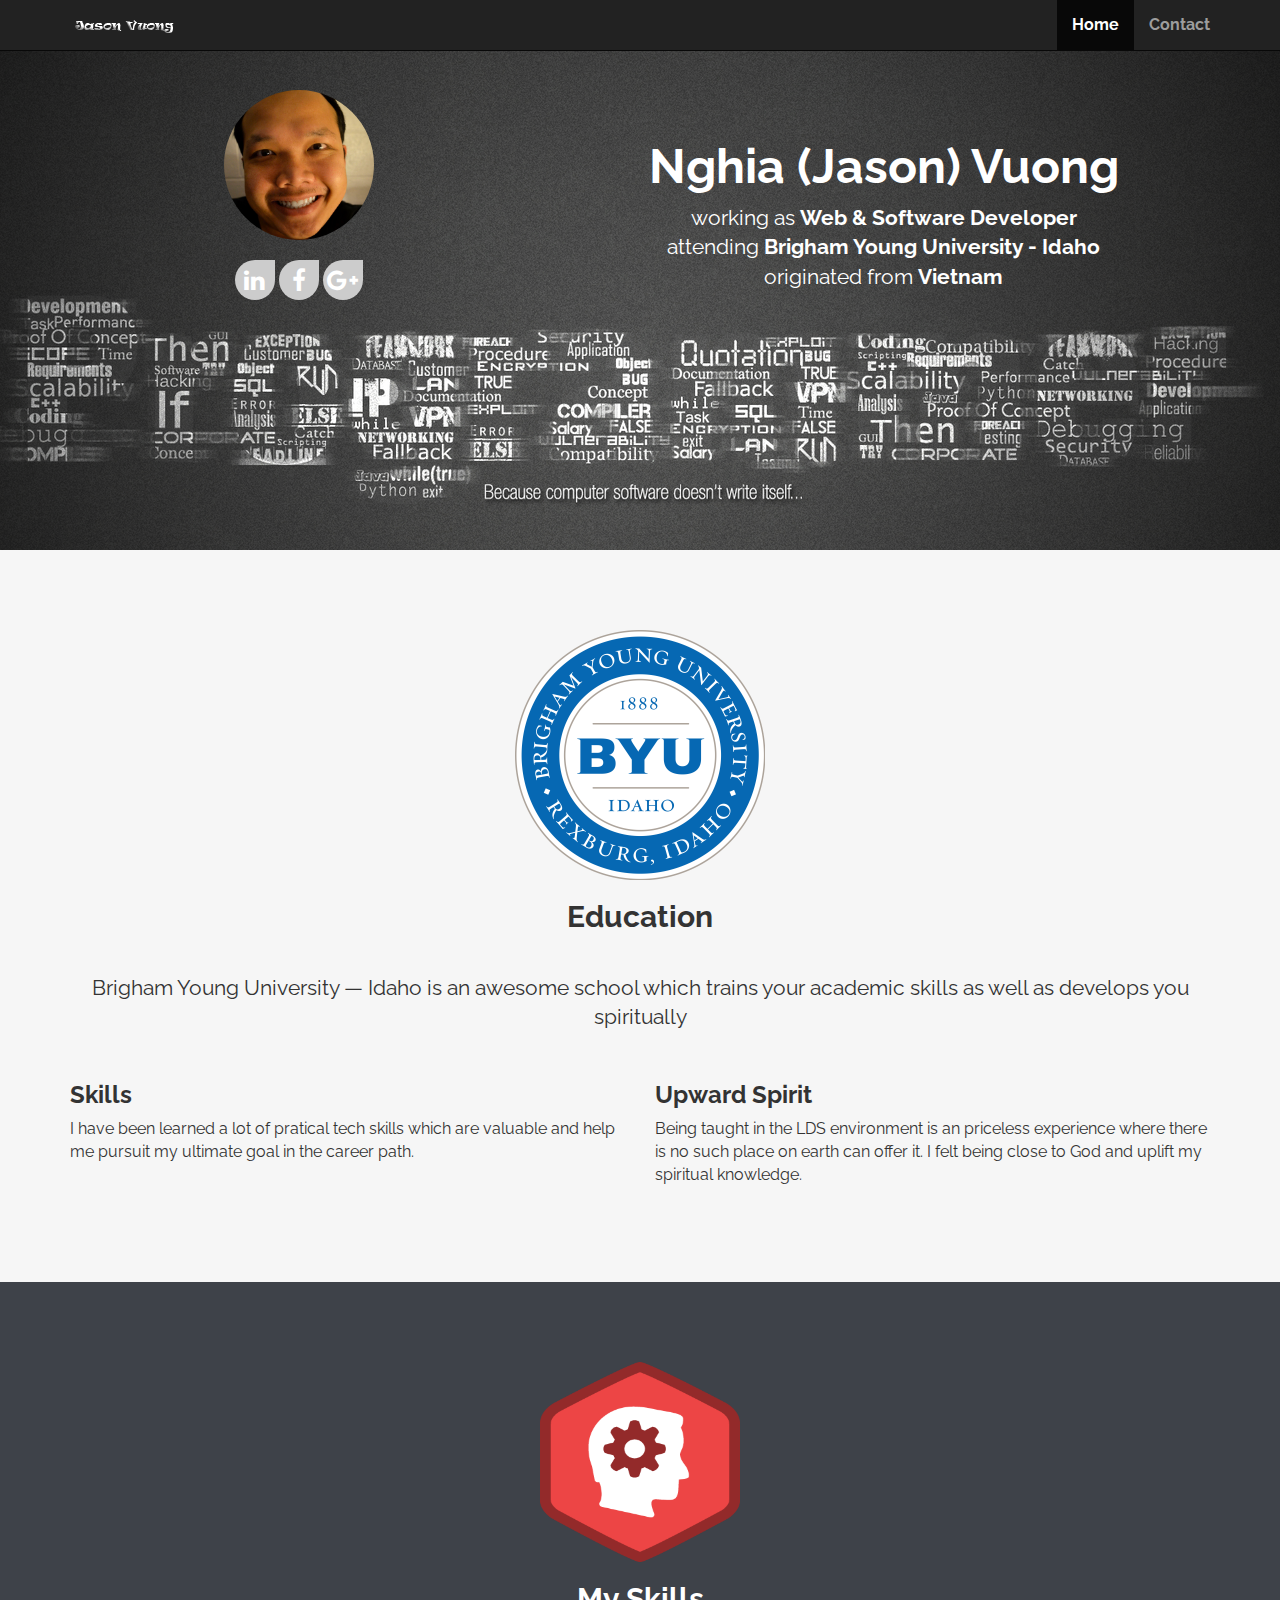
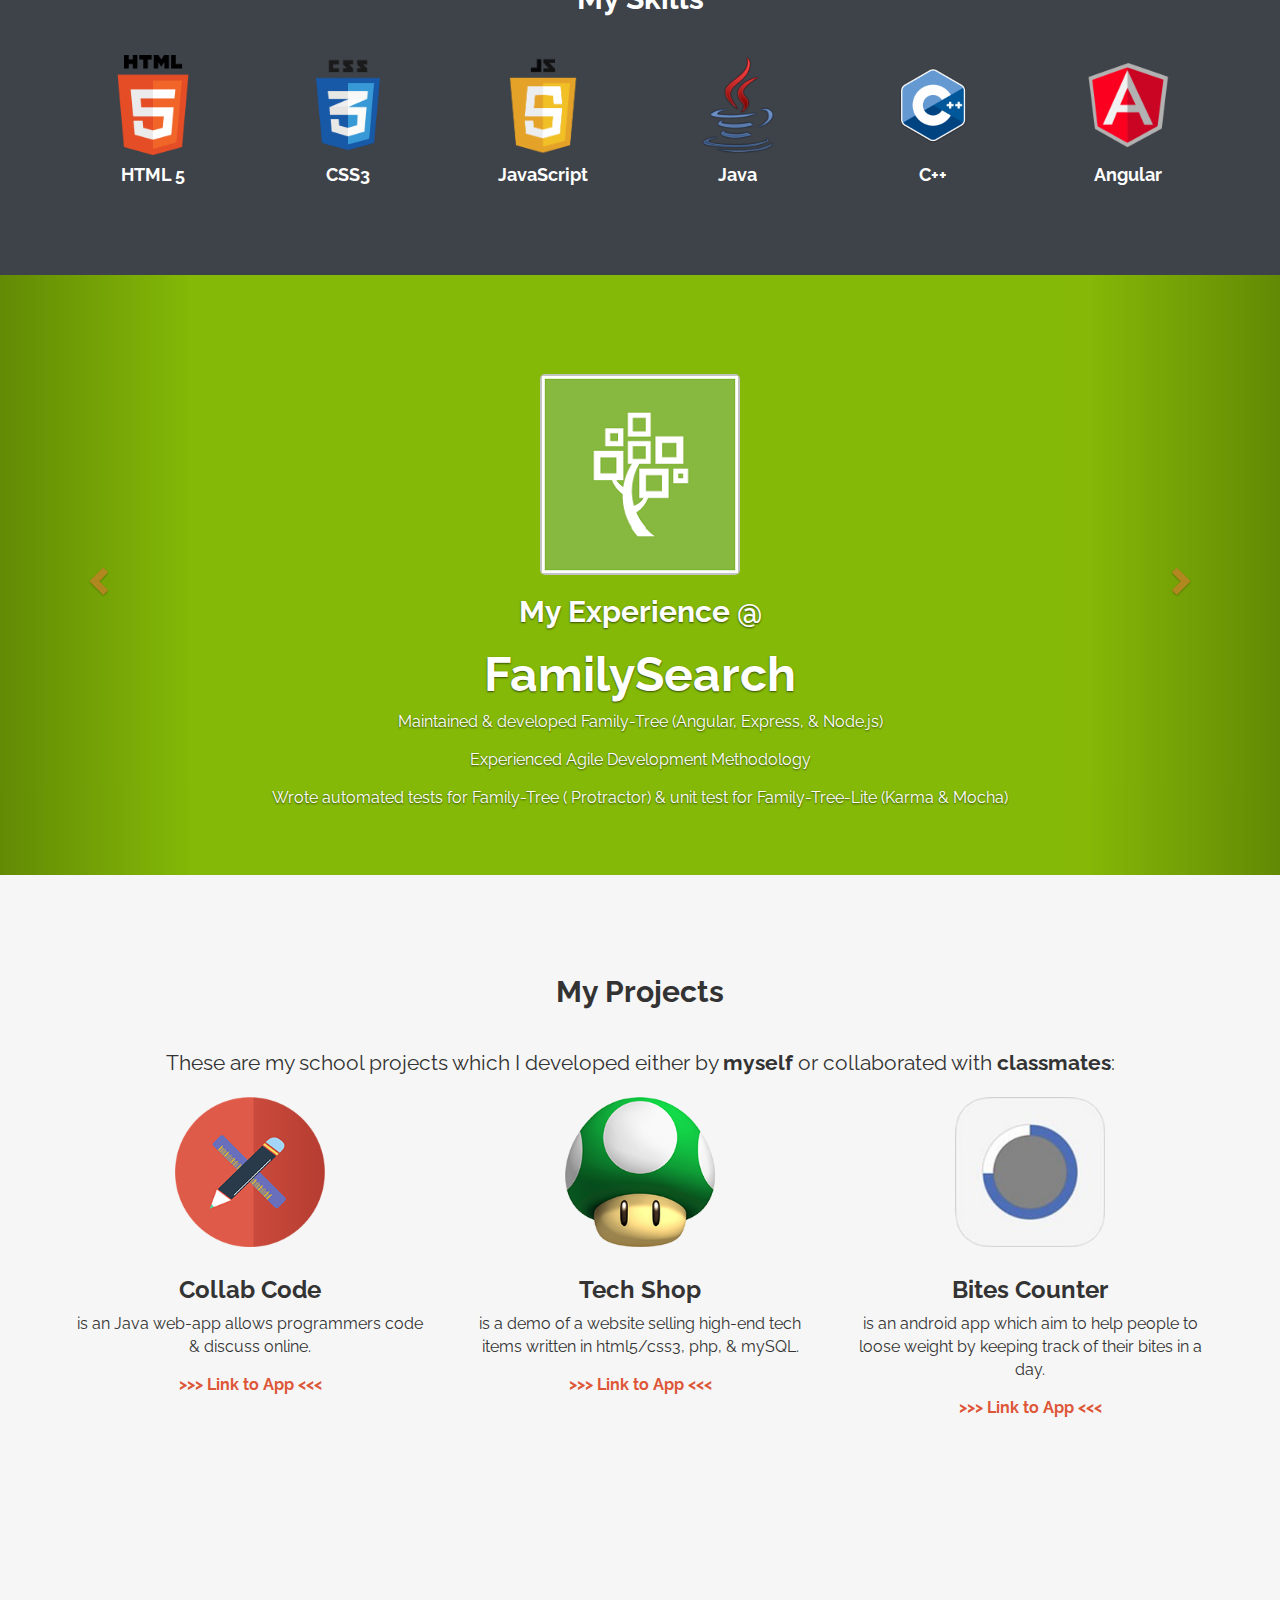
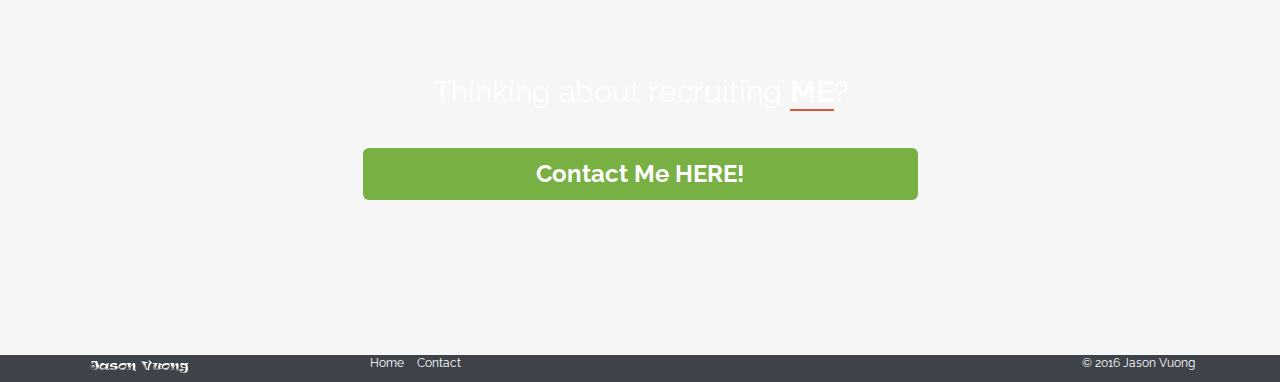
==== index.html @ 25e098c6 "minor update on contact & index" ====
<!DOCTYPE html>
<html>
<head>
  <meta http-equiv="Content-Type" content="text/html;charset=UTF-8">
  <meta charset="utf-8">
  <meta name="viewport" content="width=device-width, initial-scale=1">
  <meta name="description" content="">
  <meta name="author" content="">
  <link rel=icon href="./assets/img/favicon.ico">

  <!-- TITLE -->
  <title>Home | Jason Vuong</title>
  <!-- BOOTSTRAP CORE CSS -->
  <link href="./assets/css/bootstrap.min.css" rel="stylesheet">
  <!-- FontAwesome Icons -->
  <link href="./assets/css/font-awesome/css/font-awesome.min.css" rel="stylesheet">
  <!-- Custom CSS -->
  <link href="./assets/css/custom.css" rel="stylesheet">
  <!-- Google Fonts-->
  <link href='https://fonts.googleapis.com/css?family=Raleway:400,700' rel='stylesheet' type='text/css'>

  <!-- HTML5 shiv and Respond.js IE8 support of HTML5 elements and media queries -->
   <!--[if lt IE 9]>
      <script src="https://oss.maxcdn.com/libs/html5shiv/3.7.2/html5shiv.js"></script>
      <script src="https://oss.maxcdn.com/libs/respond.js/1.4.2/respond.min.js"></script>
   <![endif]-->
</head>

<body>
  <!-- HEADER -->
  <header class="site-header" role="banner">
    <!-- NAVBAR -->
    <div class="navbar-wrapper">
			<div class="navbar navbar-inverse navbar-fixed-top" role="navigation ">
				<div class="container">
					<div class="navbar-header">
						<button type="button" class="navbar-toggle" data-toggle="collapse" data-target=".navbar-collapse">
							<span class="sr-only">Toggle navigation</span>
							<span class="icon-bar"></span>
							<span class="icon-bar"></span>
						</button>
						<a class="navbar-brand" href="index.html"><img src="./assets/img/logo.png"></a>
          </div> <!-- navbar header -->
          <div class="navbar-collapse collapse">
            <ul class="nav navbar-nav navbar-right">
              <li class="active"><a href="#"><b>Home</b></a></li>
              <li><a href="contact.html"><b>Contact</b></a></li>
            </ul> <!-- nav -->
          </div> <!-- navbar collapse -->
        </div>
      </div>
    </div> <!-- navbar-wrapper -->
  </header> <!-- END HEADER -->

  <!--HERO -->
  <section id="hero" data-type="background" data-speed="5">
    <article>
      <div class="container clearfix">
        <div class="row">
          <div class="col-sm-5" hero-profile>
            <img id="hero-logo" src="./assets/img/logo_badge.jpg" height="150" width="150" class="logo">
            <div class="hero-social">
              <a href="https://www.linkedin.com/in/vuonghia" target="_blank" class="badge social linkedin"><i class="fa fa-linkedin"></i></a>
              <a href="https://facebook.com/vuonghia" target="_blank" class="badge social facebook"><i class="fa fa-facebook"></i></a>
              <a href="https://plus.google.com/103806041655367864148/about" target="_blank" class="badge social gplus"><i class="fa fa-google-plus"></i></a>
            </div>
          </div> <!-- col -->
          <div class="col-sm-7 hero-text">
            <h1>Nghia (Jason) Vuong</h1>
            <p class="lead">working as <b>Web & Software Developer</b><br>attending <b>Brigham Young University - Idaho</b><br>originated from <b>Vietnam</b></p>

          </div> <!-- col -->
        </div> <!-- row -->
      </div> <!-- container -->
    </article>
  </section> <!-- END HERO -->

  <!-- EDUCATION -->
  <section id="boost-income">
    <div class="container">
      <div class="section-header">
        <img src="./assets/img/byui.png" height="250" width="250">
        <h2>Education</h2>
      </div> <!-- section-header -->

        <p class="lead">Brigham Young University &mdash; Idaho is an awesome school which trains your academic skills as well as develops you spiritually
        </p>
        <div class="row">
          <div class="col-sm-6">
            <h3>Skills</h3>
            <p>I have been learned a lot of pratical tech skills which are valuable and help me pursuit my ultimate goal in the career path.</p>
          </div> <!-- col -->
          <div class="col-sm-6">
            <h3>Upward Spirit</h3>
            <p>Being taught in the LDS environment is an priceless experience where there is no such place on earth can offer it. I felt being close to God and uplift my spiritual knowledge.</p>
          </div> <!-- col -->
        </div> <!-- row -->
      </div>
    </div> <!-- container -->
  </section> <!-- END BOOST YOUR INCOME -->

  <!-- COURSE FEATURES -->
  <section id="course-features">
    <div class="container">
      <div class="section-header">
        <img class="my-skill-logo" src="./assets/img/icon-rocket.png" alt="Rocket" height="200" width="200">
        <h2>My Skills</h2>
      </div> <!-- section-header -->
      <div class="row">
        <div class="col-sm-2">
          <img class="skill" src="./assets/img/html5.png">
          <h4>HTML 5</h4>
        </div> <!-- col -->
        <div class="col-sm-2">
          <img class="skill" src="./assets/img/css3.png">
          <h4>CSS3</h4>
        </div> <!-- col -->
        <div class="col-sm-2">
          <img class="skill" src="./assets/img/js.png">
          <h4>JavaScript</h4>
        </div> <!-- col -->
        <div class="col-sm-2">
          <img class="skill" src="./assets/img/java.png">
          <h4>Java</h4>
        </div> <!-- col -->
        <div class="col-sm-2">
          <img class="skill" src="./assets/img/cpp.png">
          <h4>C++</h4>
        </div> <!-- col -->
        <div class="col-sm-2">
          <img class="skill" src="./assets/img/angular.png">
          <h4>Angular</h4>
        </div> <!-- col -->
      </div> <!-- row -->
    </div> <!-- container -->
  </section> <!-- END COURSE FEATURES -->


  <!-- EXPERIENCE -->
  <div id="experience">
      <div id="myCarousel" class="carousel slide" data-ride="carousel">
            <!-- Indicators -->
            <!-- <ol class="carousel-indicators">
              <li data-target="#myCarousel" data-slide-to="0" class="active"></li>
              <li data-target="#myCarousel" data-slide-to="1" class=""></li>
              <li data-target="#myCarousel" data-slide-to="2" class=""></li>
            </ol> -->
            <div class="carousel-inner" role="listbox">
              <div class="item active expFS">
                <img class="first-slide" src="./assets/img/expFS.jpg" alt="FamilySearch">
                <div class="container">
                  <div class="carousel-caption">
                    <img class="carousel-caption-logo" src="./assets/img/fs-logo.png" alt="fs-logo">
                    <h2>My Experience &commat;</h2>
                    <h1>FamilySearch</h1>
                    <p>Maintained &amp; developed Family-Tree (Angular, Express, &amp; Node.js)</p>
                    <p>Experienced Agile Development Methodology</p>
                    <p>Wrote automated tests for Family-Tree ( Protractor) &amp; unit test for Family-Tree-Lite (Karma &amp; Mocha)</p>
                  </div>
                </div>
              </div>
              <div class="item expBYUI">
                <img class="second-slide" src="./assets/img/expBYUI.jpg" alt="BYU-Idaho">
                <div class="container">
                  <div class="carousel-caption">
                    <img class="carousel-caption-logo" src="./assets/img/byui-logo.png" alt="byui-logo">
                    <h2>My Experience &commat;</h2>
                    <h1>BYU-Idaho</h1>
                    <p>Updated images, videos &amp; contents of the school&apos;s web pages (HTML5 &amp; CSS3 on Ingeniux)</p>
                    <p>Maintained &amp; developed the school&apos;s web apps (JavaScript &amp; jQuery)</p>
                    <p>Planned &amp; tested the school&apos;s web pages &amp; apps</p>
                  </div>
                </div>
              </div>
              <div class="item expSAC">
                <img class="third-slide" src="./assets/img/expSAC.jpg" alt="Santa Ana College">
                <div class="container">
                  <div class="carousel-caption">
                    <img class="carousel-caption-logo" src="./assets/img/sac-logo.png" alt="sac-logo">
                    <h2>My Experience &commat;</h2>
                    <h1>Santa Ana College</h1>
                    <p>Developed and maintained Service Learning Center database (Microsoft Access)</p>
                    <p>Encouraged students to participate in volunteer activities</p>
                    <p>Reported volunteer hours and qualified students&apos; credits to professors</p>
                  </div>
                </div>
              </div>
            </div>
            <a class="left carousel-control" href="#myCarousel" role="button" data-slide="prev">
              <span class="glyphicon glyphicon-chevron-left" aria-hidden="true"></span>
              <span class="sr-only">Previous</span>
            </a>
            <a class="right carousel-control" href="#myCarousel" role="button" data-slide="next">
              <span class="glyphicon glyphicon-chevron-right" aria-hidden="true"></span>
              <span class="sr-only">Next</span>
            </a>
          </div>
  </div> <!-- END EXPERIENCE -->


  <!-- PROJECT FEATURES -->
  <section id="project-features">
    <div class="container">
      <h2>My Projects</h2>
      <p class="lead">These are my school projects which I developed either by <strong>myself</strong> or collaborated with <strong>classmates</strong>:</p>

      <div class="row">
        <div class="col-sm-4">
          <a href="http://javawebapp1-cs313vuonghia.rhcloud.com/appstore.html">
            <img class="project-logo" src="./assets/img/icon-design.png" alt="Design" height="150" width="150">
          </a>
          <h3>Collab Code</h3>
          <p>is an Java web-app allows programmers code &amp; discuss online.</p>
          <a href="http://javawebapp1-cs313vuonghia.rhcloud.com/appstore.html"><p class="blink">>>> Link to App <<<</p></a>
        </div> <!-- col -->
        <div class="col-sm-4">
          <a href="http://www.vuonghia.com/project.php">
            <img class="project-logo" src="./assets/img/techshop-icon.png" alt="Code" height="150" width="150">
          </a>
          <h3>Tech Shop</h3>
          <p>is a demo of a website selling high-end tech items written in html5/css3, php, &amp; mySQL.</p>
          <a href="http://www.vuonghia.com/project.php"><p class="blink">>>> Link to App <<<</p></a>
        </div> <!-- col -->
        <div class="col-sm-4">
          <a href="https://drive.google.com/uc?export=download&id=0Bxt0QLwChzNXS2ZoVUhaY2U3Mnc">
            <img class="project-logo" src="./assets/img/bites-counter.png" alt="CMS" height="150" width="150">
          </a>
          <h3>Bites Counter</h3>
          <p>is an android app which aim to help people to loose weight by keeping track of their bites in a day.</p>
          <a href="https://drive.google.com/uc?export=download&id=0Bxt0QLwChzNXS2ZoVUhaY2U3Mnc"><p class="blink">>>> Link to App <<<</p></a>
        </div> <!-- col -->
      </div> <!-- row -->
    </div> <!-- container -->
  </section> <!-- END PROECT FEATURES -->

  <!--SIGNUP SECTION -->
  <section id="signup" data-type="background" data-speed="1">
    <div class="container">
      <div class="row">
        <div class="col-sm-6 col-sm-offset-3">
          <h2>Thinking about recruiting <strong>ME</strong>?</h2>
          <p><a href="contact.html" class="btn btn-lg btn-block btn-success">Contact Me HERE!</a></p>
        </div> <!-- col -->
      </div> <!-- row -->
    </div> <!-- container -->
  </section> <!-- END SIGNUP SECTION -->

  <!-- FOOTER -->
  <footer>
    <div class="container">
        <div class="col-sm-3">
          <p><a href="#"><img src="./assets/img/logo.png"></a></p>
        </div> <!-- col -->
        <div class="col-sm-6">
          <nav>
            <ul class="list-unstyled list-inline">
              <li><a href="index.html">Home</a></li>
              <li><a href="contact.html">Contact</a></li>
            </ul>
          </nav>
        </div> <!-- col -->
        <div class="col-sm-3">
          <p class="pull-right">&copy; 2016 Jason Vuong</p>
        </div> <!-- col -->

    </div> <!-- container -->
  </footer> <!-- END FOOTER -->

  <!-- BOOTSTRAP CORE JAVASCRIPT -->
  <script src="https://ajax.googleapis.com/ajax/libs/jquery/2.1.4/jquery.min.js"></script>
  <script src="./assets/js/jquery-2.1.4.min.js"></script>
  <script src="./assets/js/bootstrap.min.js"></script>
</body>

</html>
---- assets/css/custom.css ----
/* ==== GENERAL ==== */
body{
	margin-top: 50px;
	font-family: 'proxima-nova', 'Raleway', Helvetica, sans-serif;
	font-size: 16px;
	background: url('../img/title.jpg') top left repeat;
}


/* ==== GLOBAL ==== */

.blink {
    animation-duration: 1s;
    animation-name: blink;
    animation-iteration-count: infinite;
    animation-direction: alternate;
    animation-timing-function: ease-in-out;
		font-weight: bold;
}
@keyframes blink {
    from {
        opacity: 1;
    }
    to {
        opacity: 0;
    }
}

/* Sexy Text  */
h1, h2, h3, h4, h5, h6 {
	font-weight: bold;
	-webkit-font-smoothing: antialiased;
	text-rendering: optimizelegibility;
}

h1 {
	font-size: 3em;
}

h3 {
	margin: 0 0 40px;
}

h4 {
	font-size: 18px;
}

a:link, a:visited {
	color: #dd5638;
}

p {
	margin: 0 0 15px;
}

p.lead {
	font-weight: normal;
	text-align: center;
}

a:hover {
	text-decoration: none;
	color: #c9302c;
}

button, input, .btn, a.btn {
	-webkit-font-smoothing: antialiased;
	text-rendering: optimizelegibility;
	color: white;
}

.btn {
	font-weight: bold;
}

button.btn-success:focus {
	outline: none !important;
}

.btn-danger {
	background-color: #dd5638;
	border-collapse: #d95131;
}

.btn-success {
	background: #79b044;
	border: none;
}

.btn-success:hover {
	background: #6a9b3d;
	border-color: #6a9b3d;
}

img {
	max-width: 100%;
}

.modal-content {
	background: url('../img/title.png') 0 0 repeat;
}

.badge.social {
	background: #ccc;
	font-size: 24px;
	height: 40px;
	width: 40px;
	text-align: center;
	line-height: 42px;
	margin 0 5px 20px 0;
	padding: 0;
	-webkit-border-radius: 50px;
	-moz-border-radius: 50px;
	border-radius: 50px 0px 50px 50px;
	color: white;
}

.badge.social.linkedin:hover {
	background:#55acee;
}
.badge.social.facebook:hover {
	background:#3b5998;
}
.badge.social.gplus:hover {
	background:#db4b39;
}

blockquote {
	padding: 0;
	border: none;
	font-style: italic;
	text-align: left;
}

blockquote cite {
	display: block;
	color: #777;
	margin: 15px 0 0 0;
}

blockquote:before {
	display: none;
}

/* ==== HERO ==== */
#hero {
	background: url('../img/hero-bg.png') 50% 0 fixed;
	min-height: 500px;
	width: 100%;
	padding: 40px 0;
	color: white;
	-webkit-font-smoothing: antialiased;
	text-rendering: optimizelegibility;
}

#hero article {
	width: 100%;
	text-align: center;
}

#hero .hero-social {
	padding-top: 20px;
}

@-webkit-keyframes swinging{
    0%{-webkit-transform: rotate(10deg);}
    50%{-webkit-transform: rotate(-5deg)}
    100%{-webkit-transform: rotate(10deg);}
}

@keyframes swinging{
    0%{transform: rotate(10deg);}
    50%{transform: rotate(-5deg)}
    100%{transform: rotate(10deg);}
}

#hero .hero-social .badge:hover{
    -webkit-transform-origin: 50% 0;
    transform-origin: 50% 0;
    -webkit-animation: swinging 1s ease-in-out forwards infinite;
    animation: swinging 1s ease-in-out forwards infinite;
}

#hero .hero-text {
	margin-top: 30px;
}
#hero #hero-logo {
-webkit-border-radius: 50%;
-moz-border-radius: 50%;
border-radius: 50%;
}

#price-timeline {
	margin: 30px 0 60 px;
	text-align: center;
}

#price-timeline .price {
	display: inline-block;
	margin: 0 2% 0 0;
	width: 30%;
	background: #3e4249; /*blue gray*/
	padding: 10px 20px 30px;
	position: relative;
	vertical-align: top;
}

#price-timeline .price.active {
	background: #dd5638; /*orange color*/
}

#price-timeline .price span {
	background: #101010;
	display: block;
	height: 70px;
	width: 70px;
	text-align: center;
	line-height: 70px;
	font-weight: bold;
	font-size: 24px;
	border-radius: 100%;
	-webkit-border-radius: 100%;
	-moz-border-radius: 100%;
	position: absolute;
	bottom: -35px;
	left: 50%;
	margin-left: -35px;
}

#price-timeline h4 {
	margin: 0 0 10px;
}

#price-timeline h4 small{
	color: white;
	font-weight: bold;
	display: block;
}

/* ==== LAYOUT ==== */

.row + .row {
	margin-top: 20px;
}

section {
	padding: 80px 0;
}

section.main-content {
	padding: 20px 0;
}

.section-header {
	text-align: center;
}

section h2 {
	margin: 20px 0 40px;
}

section h3 {
	margin: 30px 0 10px;
}

#primary {
	padding-top: 40px;
	padding-bottom: 40px;
}

.feature-image {
	display: table;
	width: 100%;
}

.feature-image-default {
	background: url('../img/stuff-feature.jpg') no-repeat fixed;
	background-size: cover;
}

.feature-image-default-alt {
	background: url('../img/hipster-stuff.jpg') no-repeat fixed;
	background-size: cover;
}

.feature-image h1 {
	display: table-cell;
	vertical-align: middle;
	text-align: center;
	color: white;
}

#optin {
	background: #3e4249;
	padding: 20px 0;
	color: white;
	-webkit-font-smoothing: antialiased;
	text-rendering: optimizelegibility;
	font-size: 1.2em;
}

#optin p {
	margin: 7px 0 0 0;
}

#who-benefits {
	background: white;
}

#course-features {
	background: #3e4249;
	color: white;
	text-align: center;
}

#course-features .skill {
	height: 100px;
	width: 100px;
}

#course-features .my-skill-logo:hover {
	-webkit-animation:spin 1s linear infinite;
	-moz-animation:spin 1s linear infinite;
	animation:spin 1s linear infinite;
}


#course-features .skill:hover {
	-webkit-animation:spin 1s linear infinite;
	-moz-animation:spin 1s linear infinite;
	animation:spin 1s linear infinite;
}

@-moz-keyframes spin { 100% { -moz-transform: rotate(360deg); } }
@-webkit-keyframes spin { 100% { -webkit-transform: rotate(360deg); } }
@keyframes spin { 100% { -webkit-transform: rotate(360deg); transform:rotate(360deg); } }

#experience {
	text-align: center;
	color: #FFFFFF;
}

#experience .carousel-caption-logo {
	-webkit-border-radius: 5px;
	-moz-border-radius: 5px;
	border-radius: 5px;
}

#experience .expFS {
	background: #85B807;
	background-repeat: repeat-x;
}

#experience .expBYUI {
	background: #056CB6;
}

#experience .expSAC {
	background: #D32F2E;
}

#project-features {
	text-align: center;
}

#project-features .project-logo {
	transition: all .3s ease-in-out;
}

#project-features .project-logo:hover {
	transform: scale(1.4);
}

#featurette {
	background: url('../img/stuff-bg.jpg') 50% 100% repeat fixed;
	background-size: cover;
	text-align: center;
	color: white;
}

#instructor {
	background: white url('../img/batman.png') 90% 0 no-repeat;
}

#instructor h2 {
	margin: 0 0 20px;
}

#instructor .num{
	display: table;
	font-size: 30px;
	font-weight: bold;
	color: white;
	line-height: 24px;
	width: 140px;
	height: 140px;
	text-align: center;
	background: #dd5638;
	-webkit-border-radius: 100%;
	-moz-border-radius: 100%;
	border-radius: 100%;
	-webkit-font-smoothing: antialiased;
	text-rendering: optimizelegibility;
}

#instructor .num .num-content {
	display: table-cell;
	vertical-align: middle;
}

#instructor .num span {
	display: block;
	font-size: 20px;
	font-weight: normal;
}

#kudos {
	text-align: center;
}

#.testimonial {
	margin-bottom: 60px;
}

.testimonial img {
	-webkit-border-radius: 50%;
	-moz-border-radius: 50%;
	border-radius: 50%;
}

#signup {
	text-align: center;
	background: url('../img/hipster-stuff.jpg') center center repeat fixed;
	background-size: cover;
	color: white;
	padding: 140px 0;
}

#signup h2 {
	font-weight: normal;
}

#signup h2 strong {
	border-bottom: solid 2px #dd5638;
}

#signup .btn {
	font-size: 24px;
}
/* ==== CUSTOM ICON SPRITES ==== */
footer {
	background: #3e4249;
	color: white;
	padding: 20px 0 10x;
	font-size: 12px;
}

footer p {
	margin: 0;
}

footer a:link, footer a:visited {
	color: white;
}

footer a:hover {
	color: #dd5638;
}

footer li.signup-link a {
	color: #dd5638;
}

footer li.signup-link a:hover {
	font-weight: bold;
}

/* ==== BLOG ==== */
.post, .widget, #comments {
	position: relative;
	border: solid 1px #ddd;
	bakcground: white;
	margin: 0 0 40px;
	-webkit-border-radius: 4px;
	-moz-border-radius: 4px;
	border-radius: 4px;
}

.post header,
.post .post-excerpt,
.post .post-body,
#comments .comments-wrap {
	padding: 20px;
}

.post header h1,
.post header h3 {
	margin: 0 0 15px;
	padding: 0 0 15px;
	border-bottom: solid 1px #ddd;
}

.post header h1 {
	font-size: 24px;
}

.post-image {
	height: auto;
}

.post-details {
	font-size: 12px;
	width: 90%;
}

.post-details i.fa {
	padding-left: 10px;
}

.post-details i.fa:first-child {
padding-left: 0;
}

/* ==== WIDGETS ==== */
.widget {
	padding: 20px;
}

.widget h4{
	margin: 0 0 10px;
	padding: 0 0 10px;
	border-bottom: solid 1px #ddd;
}

.widget ul{
	list-style: none;
	margin: 0;
	padding: 0;
}

.widget ul li{
	margin: 0 0 5px;
}

.widget ul li:hover{
	position: relative;
	left: 1px;
}

/* ==== COMMENTS ==== */
.post-comments-badge {
	height: 70px;
	width: 70px;
	position: absolute;
	top: 25px;
	right: 20px;
	border: none;
	-webkit-border-radius: 100%;
	-mox-border-radius: 100%;
	border-radius: 100%;
	background: #79b044;
	text-align: center;
	display: table;
}

.post-comments-badge a{
	display: table-cell;
	vertical-align: middle;
	color: white;
	font-size: 20px;
	line-height: 20px;
}

.post-comments-badge i.fa {
	display: block;
	font-size: 15px;
	padding: 0;
	margin-bottom: 4px;
}

.post-comments-badge:hover {
	background-color: #8bc653;
}

#comments h3 {
	text-align: center;
}

#comments h4 {
	font-size: 1.3em;
}

#comments ol {
	list-style: none;
	padding: 0;
	margin: 0;
}

#comments ol li {
	background: rgba(0,0,0,0.02);
	padding: 10px 20px;
	margin: 10px 0;
	-webkit-border-radius: 4px;
	-moz-border-radius: 4px;
	border-radius: 4px;
	border: solid 1px rgba(0,0,0,0.03);
}

#comments ol li ol.children {
	padding: 0;
	list-style: none;
	font-size: 0.96em;
}

#leave-comment {
	margin: 40px 0 0;
	padding: 20px 0 0;
}

/* ==== RESOURCES ==== */
.resource {
		width: 31.33333333%;
		float: left;
		margin: 0 3% 40px 0;
}

.resource:nth-child(3n) {
	margin-right: 0;
}


/* ==== CUSTOM ICON SPRITES ==== */
i.ci {
	display: inline-block;
	height:40px;
	width: 40px;
	background: url('../img/icon-sprite.png') no-repeat;
}
.ci.ci-computer {background-position: 0 0;}
.ci.ci-watch {background-position: -50px 0;}
.ci.ci-calendar {background-position: -100px 0;}
.ci.ci-community {background-position: -150px 0;}
.ci.ci-instructor {background-position: -200px 0;}
.ci.ci-device {background-position: -250px 0;}

/* ==== FORMS ==== */
label {
	display: block;
	font-weight: bold;
}

input[type="text"],
input[type="email"],
input[type="url"],
input[type="password"],
input[type="search"],
textarea {
	color: #666;
	border: 1px solid #ccc;
	-webkit-border-radius: 3px;
	-moz-border-radius: 3px;
	boder-radius: 3px;
	display: block;
	-webkit-box-sizing: border-box;
	-moz-box-sizing: border-box;
	box-sizing: border-box;
	width: 100%;
	padding: 6px 12px;
}

input[type="submit"],
button[type="submit"] {
	display: inline-block;
	margin-bottom: 0;
	font-size: 18px;
	font-weight: bold;
	line-height: 1.33;
	text-align: center;
	white-space: nowrap;
	vertical-align: middle;
	cursor: pointer;
	-webkit-user-select: none;
	-moz-user-select:none;
	-ms-user-select: none;
	user-select: none;
	background-image: none;
	border: none;
	-webkit-border-radius: 6px;
	-moz-border-radius: 6px;
	border-radius: 6px;
}

input[type="submit"]:hover,
button[type="submit"]:hover {
	outline: none;
	border: none;
	background: #aaa;
}

/* ==== MEDIA QUERIES ==== */
/*Desktop*/
@media screen and (max-width: 991px) {
	#instructor .container {
		background: rgba(255, 255, 255, 0.8);
		padding: 20px;
	}
}

/*iPad and Tablets*/
@media screen and (max-width: 768px) {
	.logo {
		/*width: 50%;*/
	}
	.optin {
		margin: 0 0 15px;
	}

	#featurette iframe {
		height: 240px;
	}

	.resource {
		width: 48%;
		margin-right: 2%;
		min-height: 800px;
	}
}

/*iPhone 5 and Smartphone 5''*/
@media screen and (max-width: 568px) {
	#instructor .num {
		height: 100px;
		width: 100px;
		font-size: 22px;
	}
	#instructor .num span {
		font-size: 16px;
	}
	.resource {
		width: 100%;
		margin-right: 0;
		min-height: 0;
	}

}
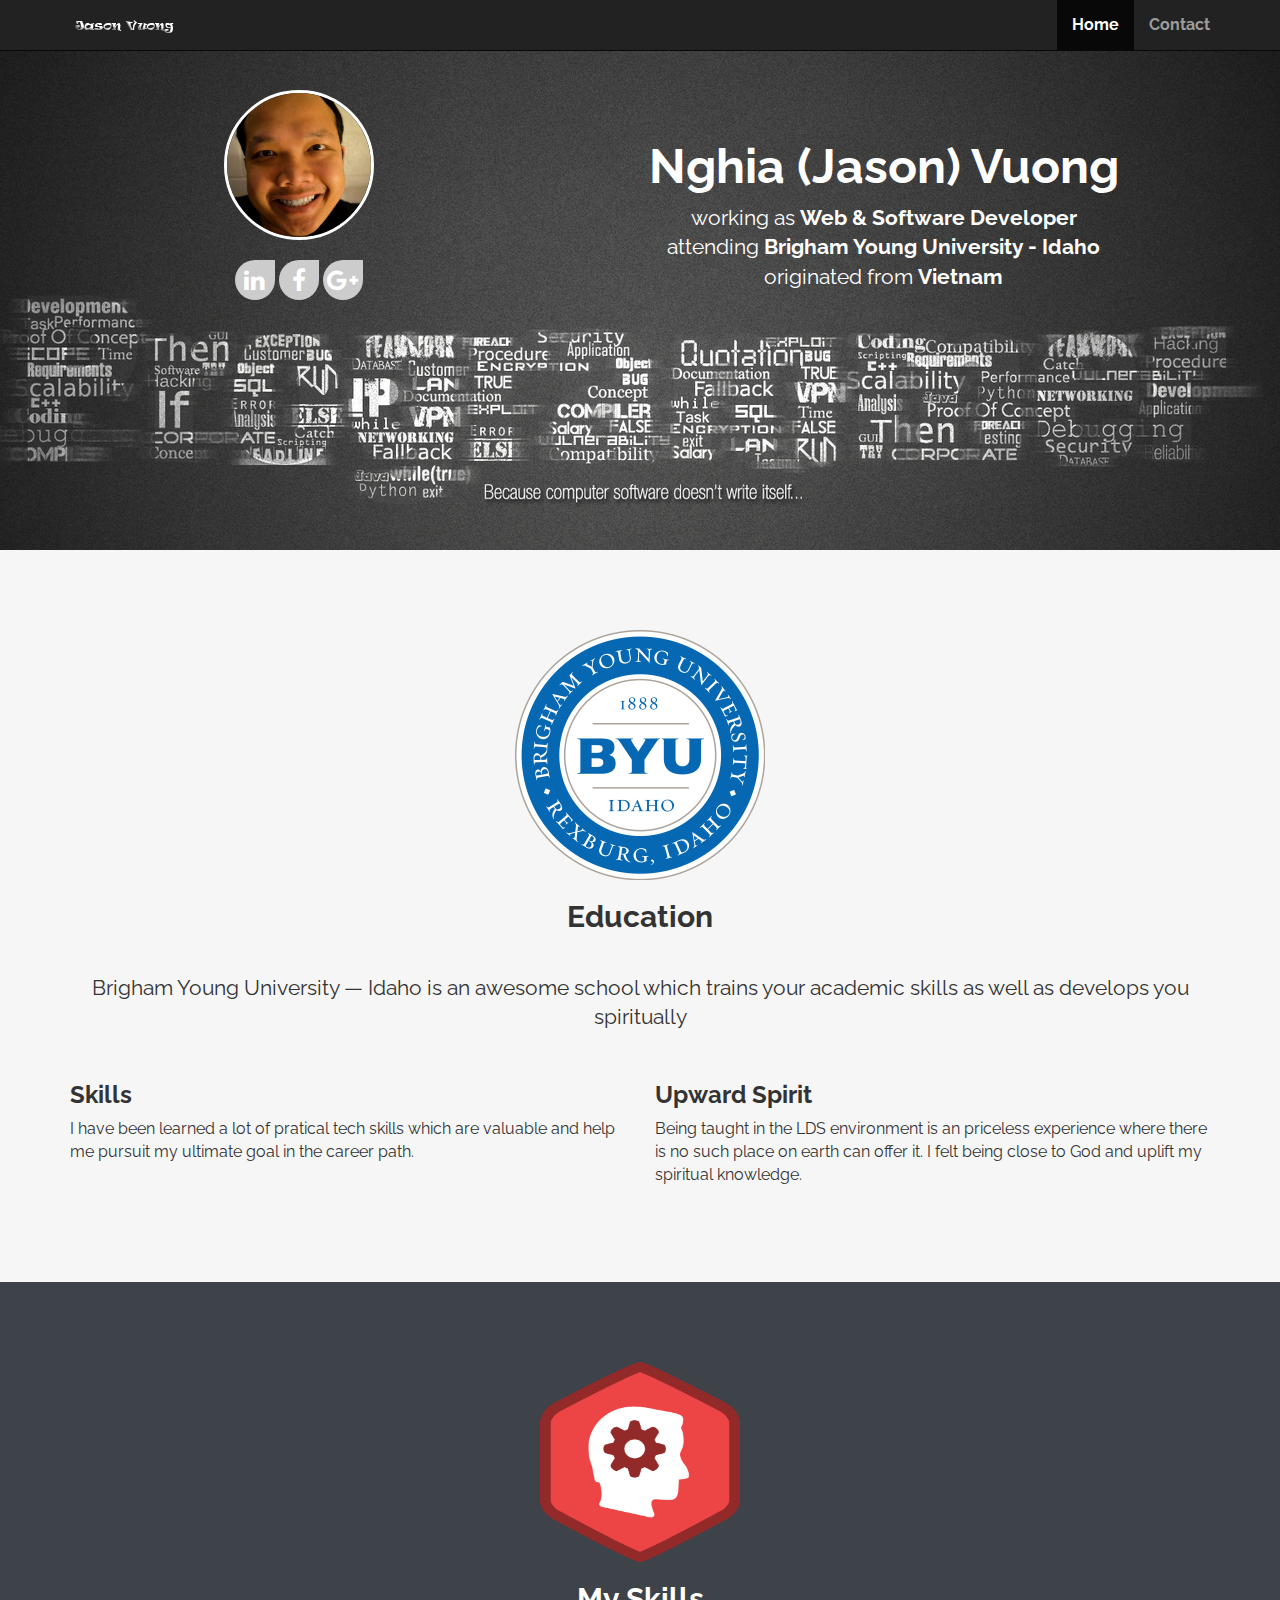
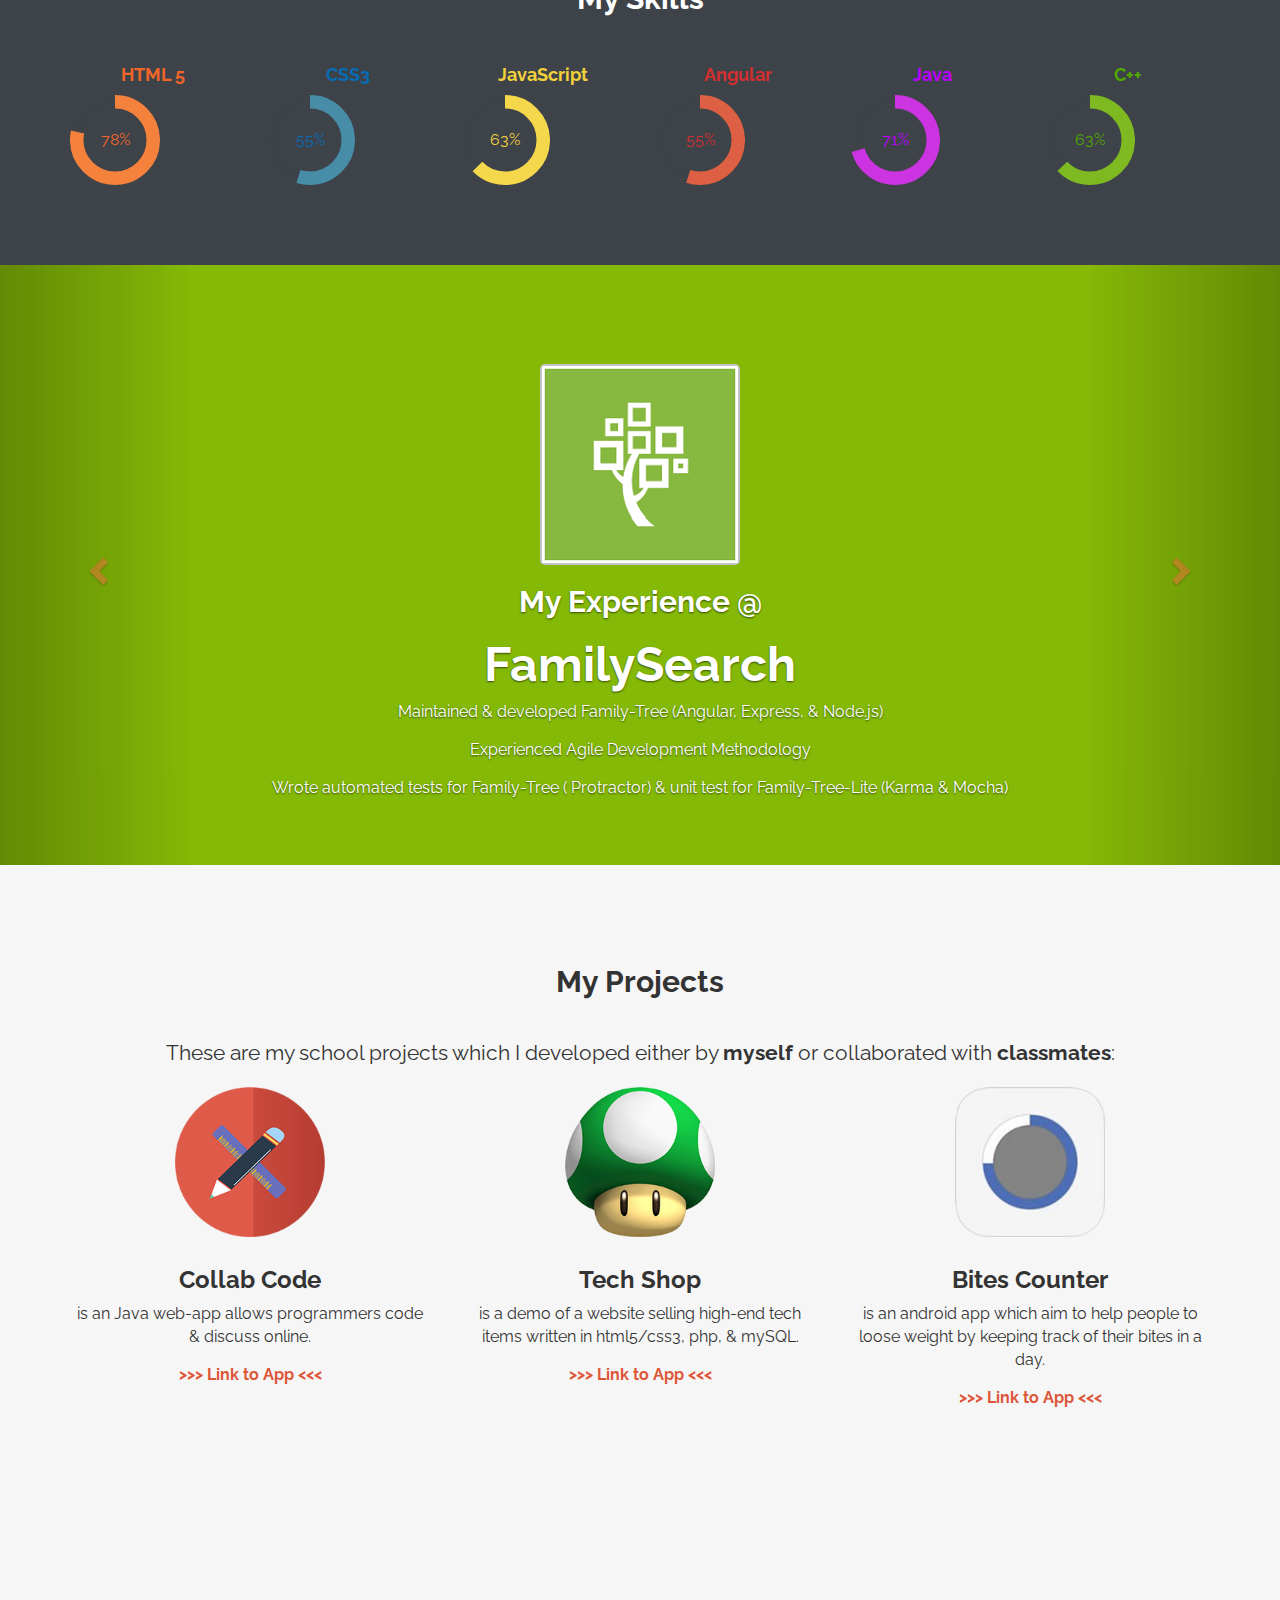
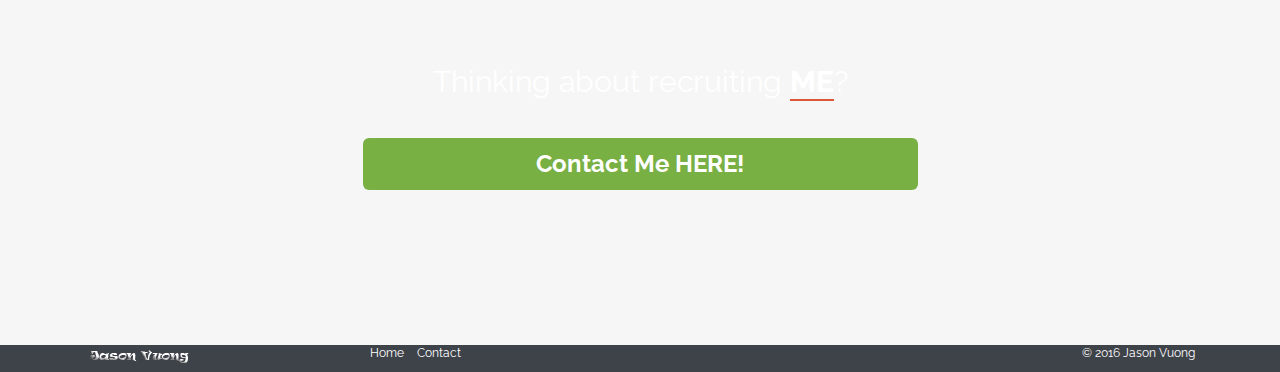
==== commit 91f996fd: "Update: make animated skill bars" ====
--- a/index.html
+++ b/index.html
@@ -58,7 +58,7 @@
       <div class="container clearfix">
         <div class="row">
           <div class="col-sm-5" hero-profile>
-            <img id="hero-logo" src="./assets/img/logo_badge.jpg" height="150" width="150" class="logo">
+            <img id="hero-logo" src="./assets/img/logo_badge.jpg" class="logo">
             <div class="hero-social">
               <a href="https://www.linkedin.com/in/vuonghia" target="_blank" class="badge social linkedin"><i class="fa fa-linkedin"></i></a>
               <a href="https://facebook.com/vuonghia" target="_blank" class="badge social facebook"><i class="fa fa-facebook"></i></a>
@@ -106,30 +106,36 @@
         <img class="my-skill-logo" src="./assets/img/icon-rocket.png" alt="Rocket" height="200" width="200">
         <h2>My Skills</h2>
       </div> <!-- section-header -->
-      <div class="row">
-        <div class="col-sm-2">
-          <img class="skill" src="./assets/img/html5.png">
-          <h4>HTML 5</h4>
-        </div> <!-- col -->
-        <div class="col-sm-2">
-          <img class="skill" src="./assets/img/css3.png">
-          <h4>CSS3</h4>
-        </div> <!-- col -->
-        <div class="col-sm-2">
-          <img class="skill" src="./assets/img/js.png">
-          <h4>JavaScript</h4>
-        </div> <!-- col -->
-        <div class="col-sm-2">
-          <img class="skill" src="./assets/img/java.png">
-          <h4>Java</h4>
-        </div> <!-- col -->
-        <div class="col-sm-2">
-          <img class="skill" src="./assets/img/cpp.png">
-          <h4>C++</h4>
-        </div> <!-- col -->
-        <div class="col-sm-2">
-          <img class="skill" src="./assets/img/angular.png">
-          <h4>Angular</h4>
+      <div class="row skills">
+        <div class="col-sm-2">
+          <!-- <img class="skill" src="./assets/img/html5.png"> -->
+          <h4 id="html5-color">HTML 5</h4>
+          <div id="html5"></div>
+        </div> <!-- col -->
+        <div class="col-sm-2">
+          <!-- <img class="skill" src="./assets/img/css3.png"> -->
+          <h4 id="css3-color">CSS3</h4>
+          <div id="css3"></div>
+        </div> <!-- col -->
+        <div class="col-sm-2">
+          <!-- <img class="skill" src="./assets/img/js.png"> -->
+          <h4 id="javascript-color">JavaScript</h4>
+          <div id="javascript"></div>
+        </div> <!-- col -->
+        <div class="col-sm-2">
+          <!-- <img class="skill" src="./assets/img/java.png"> -->
+          <h4 id="angular-color">Angular</h4>
+          <div id="angular"></div>
+        </div> <!-- col -->
+        <div class="col-sm-2">
+          <!-- <img class="skill" src="./assets/img/cpp.png"> -->
+          <h4 id="java-color">Java</h4>
+          <div id="java"></div>
+        </div> <!-- col -->
+        <div class="col-sm-2">
+          <!-- <img class="skill" src="./assets/img/angular.png"> -->
+          <h4 id="cpp-color">C++</h4>
+          <div id="cpp"></div>
         </div> <!-- col -->
       </div> <!-- row -->
     </div> <!-- container -->
@@ -270,6 +276,8 @@
   <script src="https://ajax.googleapis.com/ajax/libs/jquery/2.1.4/jquery.min.js"></script>
   <script src="./assets/js/jquery-2.1.4.min.js"></script>
   <script src="./assets/js/bootstrap.min.js"></script>
+  <script src="./assets/js/progressbar-0.7.0.js"></script>
+  <script src="./assets/js/progressskill.js"></script>
 </body>
 
 </html>
--- a/assets/css/custom.css
+++ b/assets/css/custom.css
@@ -58,6 +58,13 @@
 	text-align: center;
 }
 
+p.lead2 {
+	font-weight: normal;
+	font-size: 30px;
+	text-align: center;
+	margin: 10px 0 10px 0;
+}
+
 a:hover {
 	text-decoration: none;
 	color: #c9302c;
@@ -185,9 +192,12 @@
 	margin-top: 30px;
 }
 #hero #hero-logo {
--webkit-border-radius: 50%;
--moz-border-radius: 50%;
-border-radius: 50%;
+	border: 3px solid white;
+	-webkit-border-radius: 50%;
+	-moz-border-radius: 50%;
+	border-radius: 50%;
+	height:150px;
+	width:150px;
 }
 
 #price-timeline {
@@ -273,6 +283,10 @@
 	width: 100%;
 }
 
+.feature-image-expand-top-bottom {
+	height: 350px;
+}
+
 .feature-image-default {
 	background: url('../img/stuff-feature.jpg') no-repeat fixed;
 	background-size: cover;
@@ -313,10 +327,43 @@
 	text-align: center;
 }
 
-#course-features .skill {
-	height: 100px;
-	width: 100px;
-}
+#course-features h4 {
+	text-align: center;
+}
+
+#course-features .row.skills .col-sm-2 div {
+	height: 90px;
+	width: 90px;
+}
+
+#course-features #html5-color {
+	color: #F16529;
+}
+
+#course-features #css3-color {
+	color: #056CB6;
+}
+
+#course-features #javascript-color {
+	color: #F3D239;
+}
+
+#course-features #angular-color {
+	color: #D32F2E;
+}
+
+#course-features #java-color {
+	color: #BF00FE;
+}
+
+#course-features #cpp-color {
+	color: #51A900;
+}
+
+/*#course-features .skill {
+	height: 75px;
+	width: 75px;
+}*/
 
 #course-features .my-skill-logo:hover {
 	-webkit-animation:spin 1s linear infinite;
@@ -701,8 +748,22 @@
 /*Desktop*/
 @media screen and (max-width: 991px) {
 	#instructor .container {
-		background: rgba(255, 255, 255, 0.8);
+		background: rgba(255, 255, 0, 0.8);
 		padding: 20px;
+	}
+	#hero article {
+		background: rgba(170, 170, 170, 0.8);
+		padding: 20px;
+		color: black;
+	}
+	#hero #hero-logo {
+		border: 4px solid white;
+		height:200px;
+		width:200px;
+	}
+	#course-features .skill {
+		height:60px;
+		width: 60px;
 	}
 }
 
@@ -736,6 +797,15 @@
 	#instructor .num span {
 		font-size: 16px;
 	}
+
+	#experience p {
+		display: none;
+	}
+
+	#experience .carousel-caption-logo{
+		display: none;
+	}
+
 	.resource {
 		width: 100%;
 		margin-right: 0;
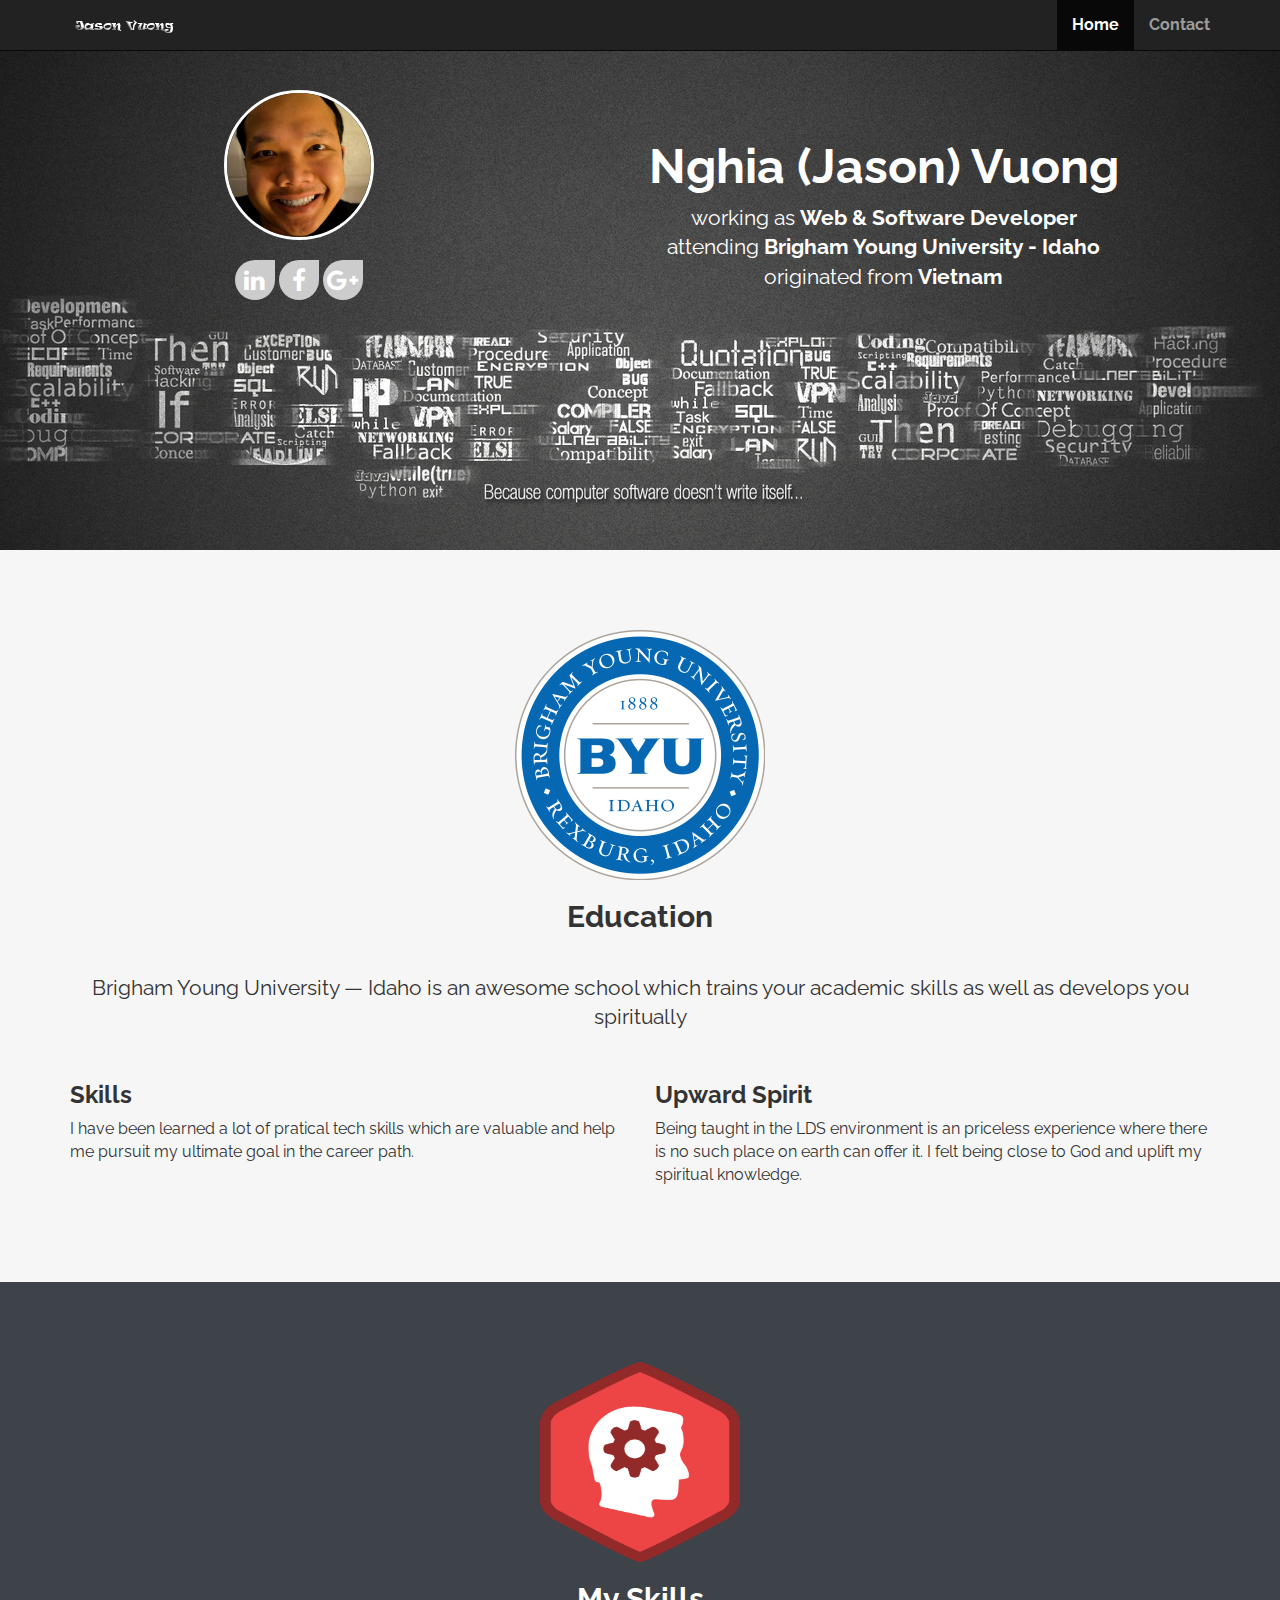
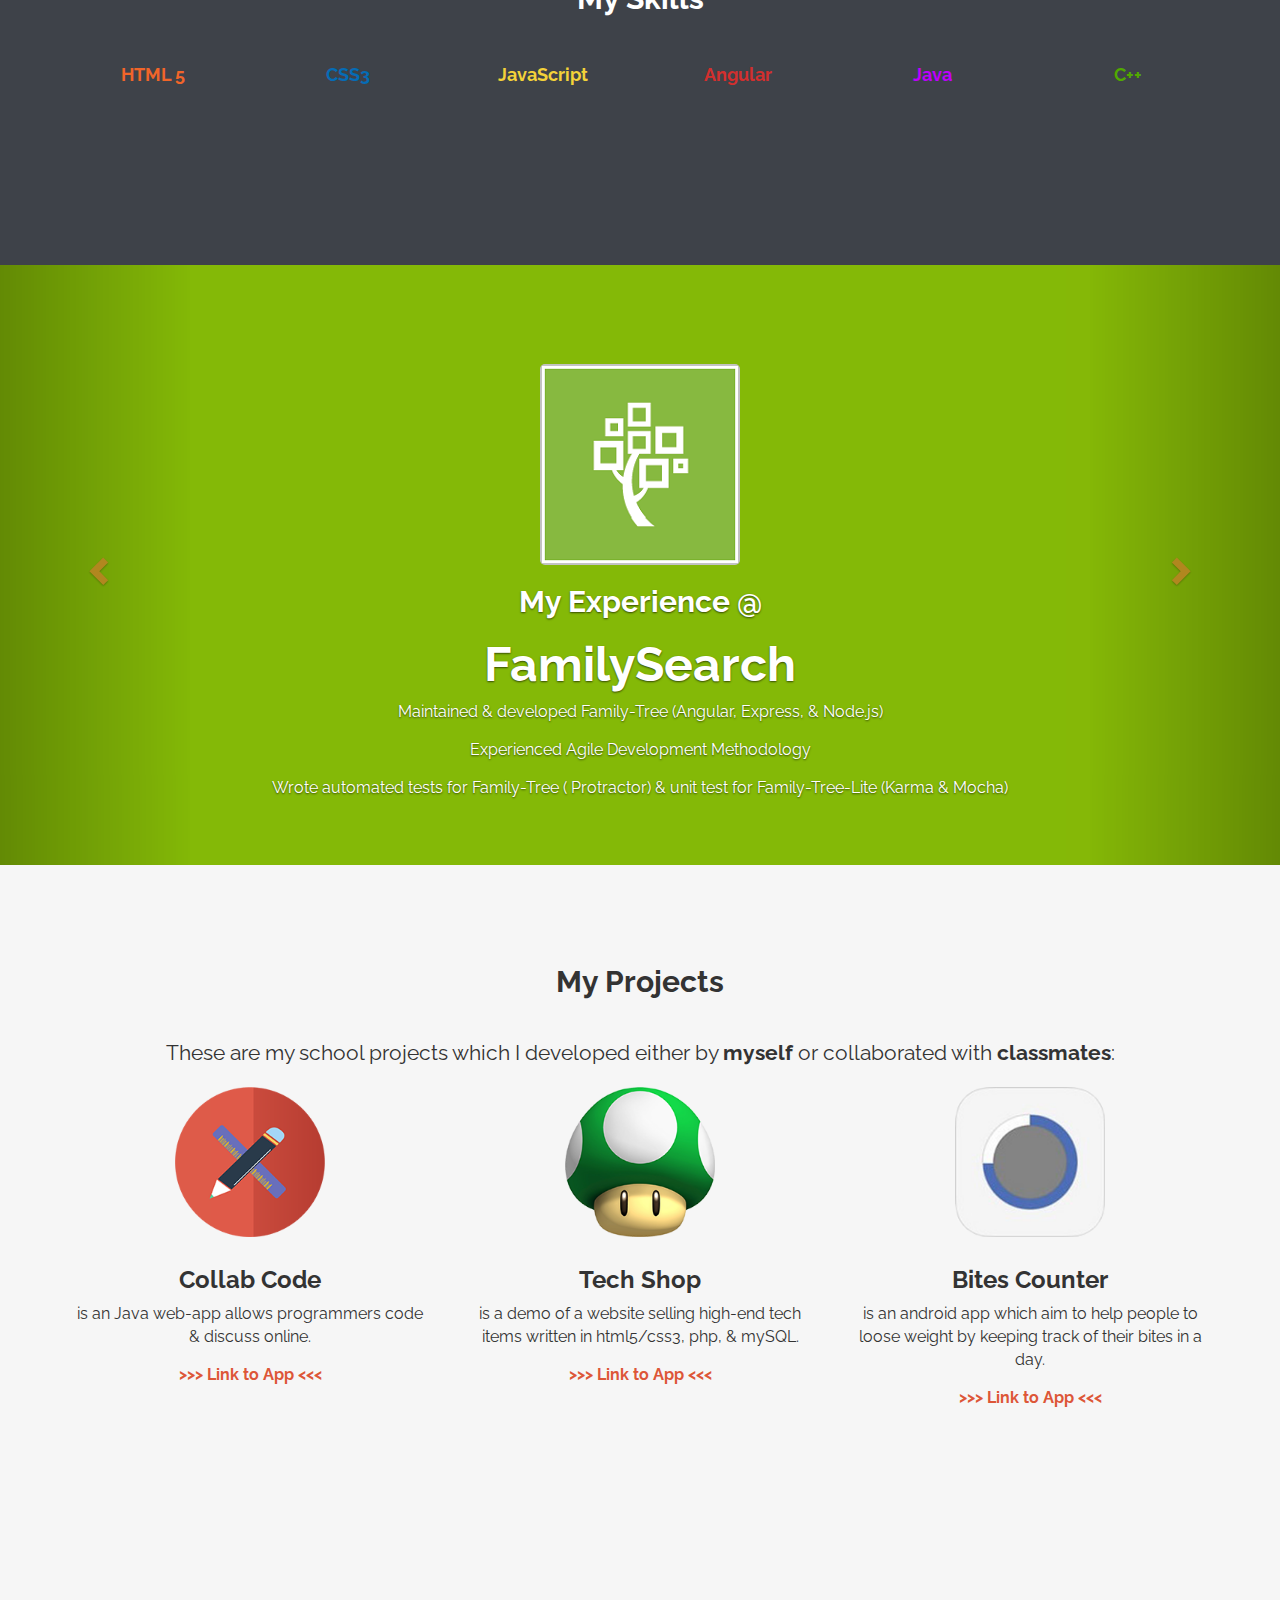
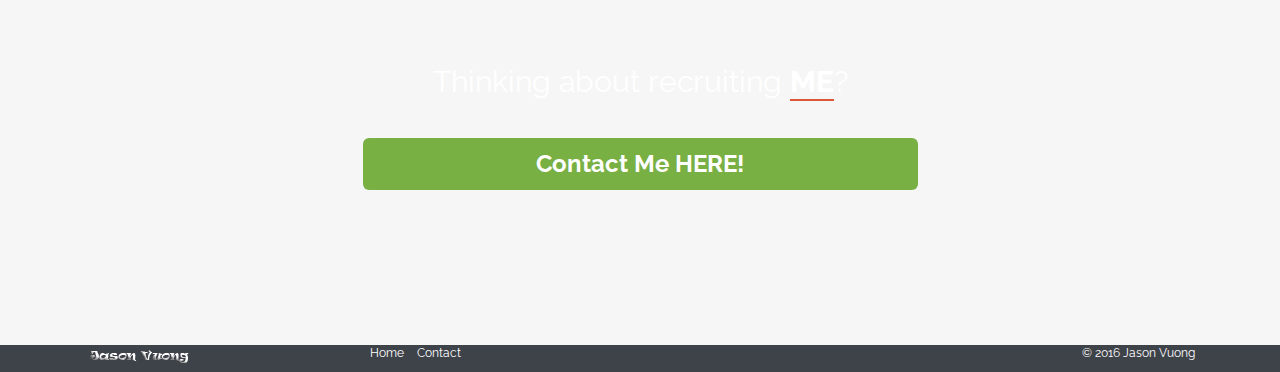
==== commit c713f44e: "Fix Scroll and Load Once for Skill Progress Bar" ====
--- a/index.html
+++ b/index.html
@@ -110,32 +110,32 @@
         <div class="col-sm-2">
           <!-- <img class="skill" src="./assets/img/html5.png"> -->
           <h4 id="html5-color">HTML 5</h4>
-          <div id="html5"></div>
+          <div id="html5" class="circlepbar"></div>
         </div> <!-- col -->
         <div class="col-sm-2">
           <!-- <img class="skill" src="./assets/img/css3.png"> -->
           <h4 id="css3-color">CSS3</h4>
-          <div id="css3"></div>
+          <div id="css3" class="circlepbar"></div>
         </div> <!-- col -->
         <div class="col-sm-2">
           <!-- <img class="skill" src="./assets/img/js.png"> -->
           <h4 id="javascript-color">JavaScript</h4>
-          <div id="javascript"></div>
+          <div id="javascript" class="circlepbar"></div>
         </div> <!-- col -->
         <div class="col-sm-2">
           <!-- <img class="skill" src="./assets/img/java.png"> -->
           <h4 id="angular-color">Angular</h4>
-          <div id="angular"></div>
+          <div id="angular" class="circlepbar"></div>
         </div> <!-- col -->
         <div class="col-sm-2">
           <!-- <img class="skill" src="./assets/img/cpp.png"> -->
           <h4 id="java-color">Java</h4>
-          <div id="java"></div>
+          <div id="java" class="circlepbar"></div>
         </div> <!-- col -->
         <div class="col-sm-2">
           <!-- <img class="skill" src="./assets/img/angular.png"> -->
           <h4 id="cpp-color">C++</h4>
-          <div id="cpp"></div>
+          <div id="cpp" class="circlepbar"></div>
         </div> <!-- col -->
       </div> <!-- row -->
     </div> <!-- container -->
--- a/assets/css/custom.css
+++ b/assets/css/custom.css
@@ -334,6 +334,8 @@
 #course-features .row.skills .col-sm-2 div {
 	height: 90px;
 	width: 90px;
+	margin-right: auto;
+	margin-left: auto;
 }
 
 #course-features #html5-color {
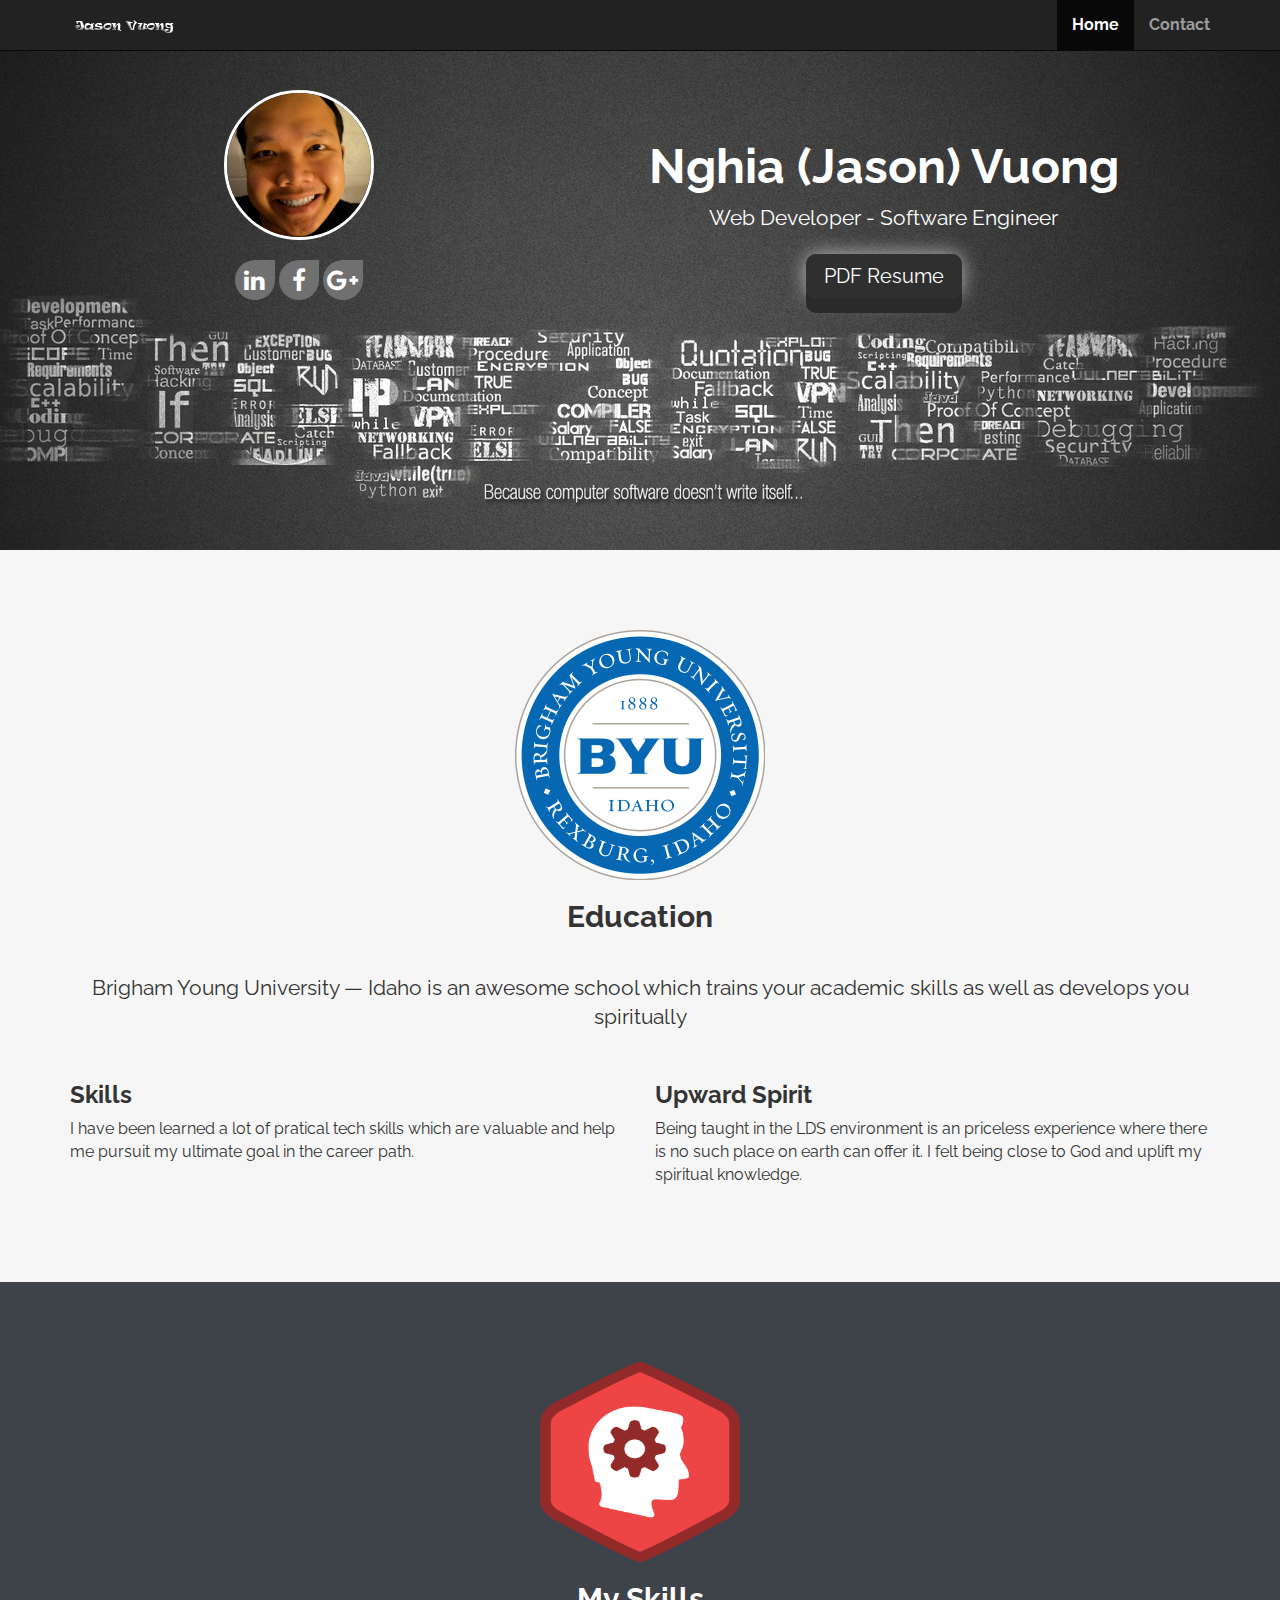
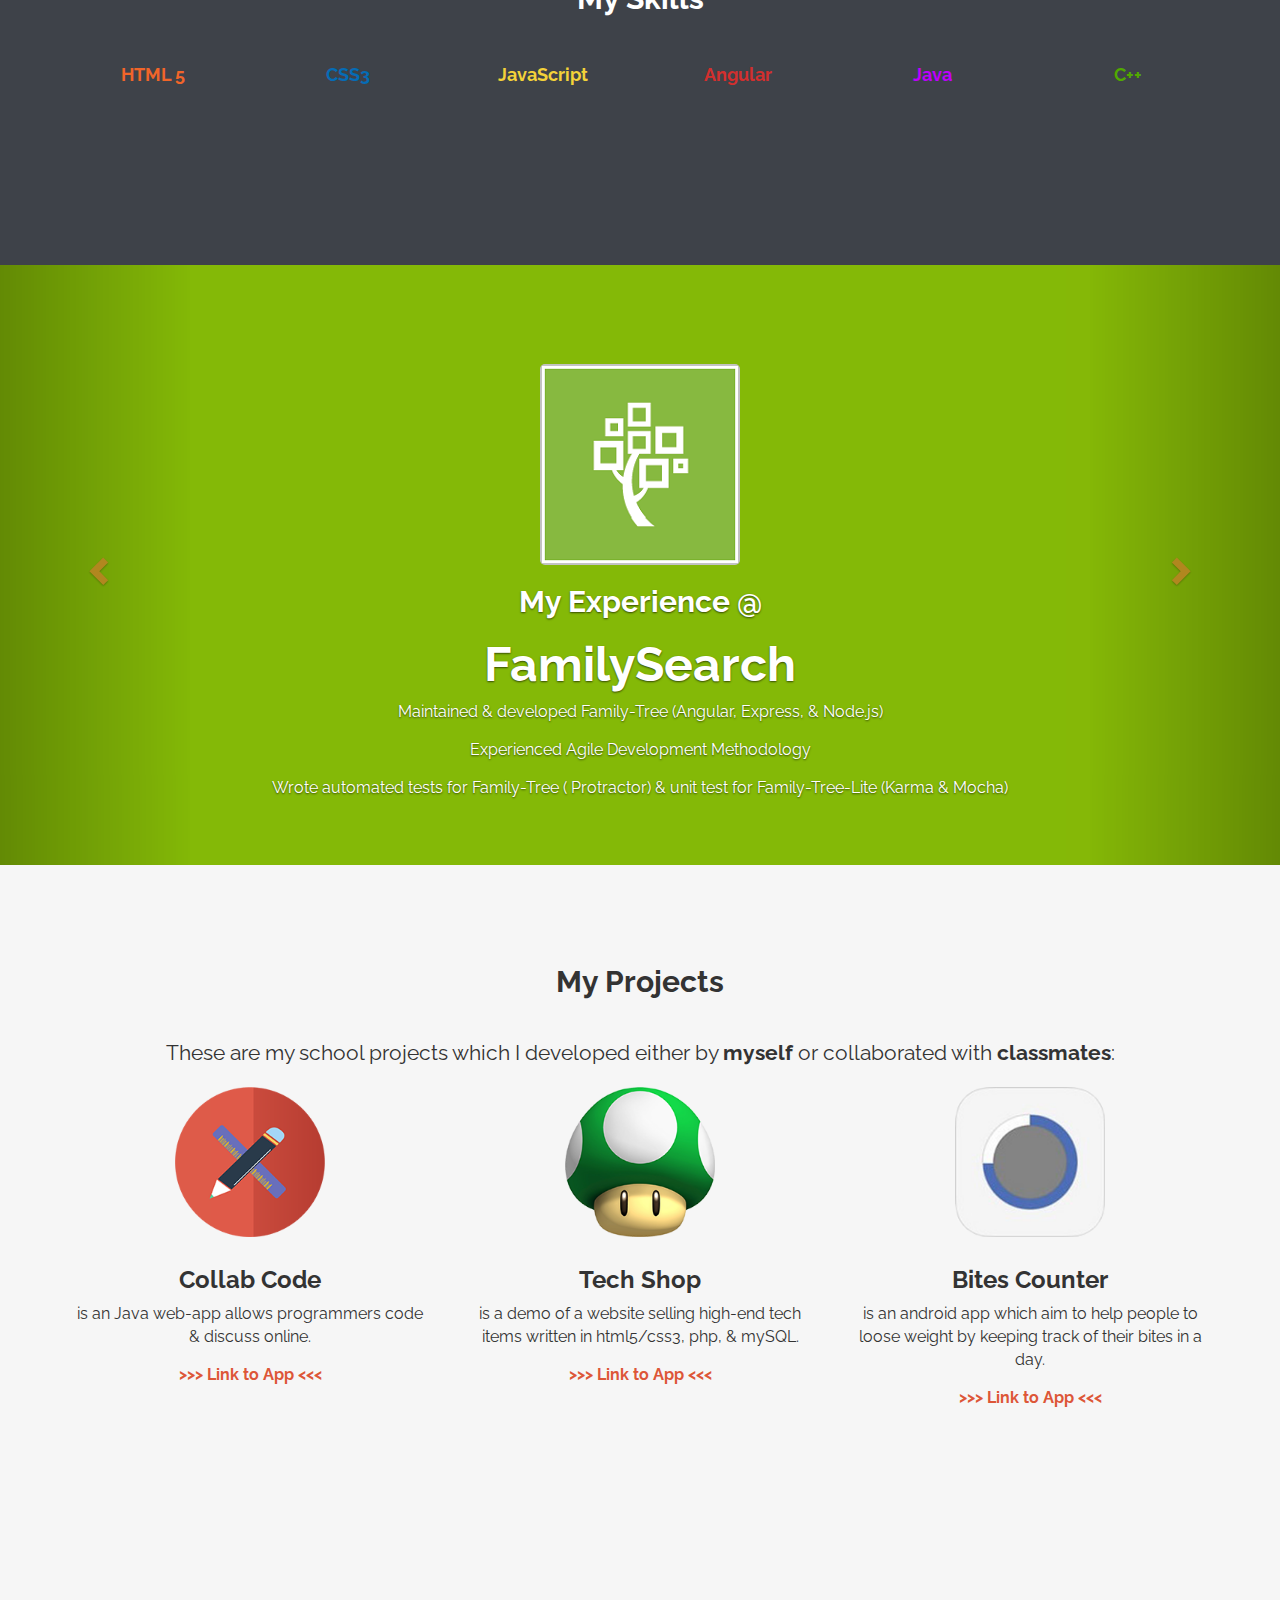
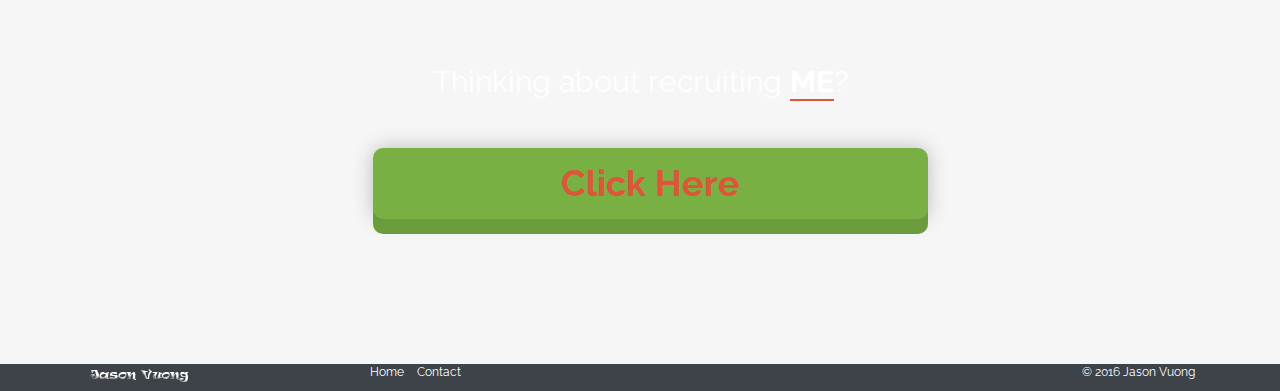
==== commit 634c6d3f: "Update homepage's buttons & add paper resume" ====
--- a/index.html
+++ b/index.html
@@ -67,7 +67,9 @@
           </div> <!-- col -->
           <div class="col-sm-7 hero-text">
             <h1>Nghia (Jason) Vuong</h1>
-            <p class="lead">working as <b>Web & Software Developer</b><br>attending <b>Brigham Young University - Idaho</b><br>originated from <b>Vietnam</b></p>
+            <p class="lead">Web Developer &dash; Software Engineer</p>
+            <!-- <p><a href="contact.html" class="btn btn-lg btn-black">PDF Resume</a></p> -->
+            <p style="padding-bottom:20px;"><a href="./assets/docs/NghiasResume.pdf" class="btn-black-custom">PDF Resume</a></p>
 
           </div> <!-- col -->
         </div> <!-- row -->
@@ -245,7 +247,7 @@
       <div class="row">
         <div class="col-sm-6 col-sm-offset-3">
           <h2>Thinking about recruiting <strong>ME</strong>?</h2>
-          <p><a href="contact.html" class="btn btn-lg btn-block btn-success">Contact Me HERE!</a></p>
+          <p><a href="contact.html" class="btn-block btn-green">Click Here</a></p>
         </div> <!-- col -->
       </div> <!-- row -->
     </div> <!-- container -->
--- a/assets/css/custom.css
+++ b/assets/css/custom.css
@@ -99,6 +99,82 @@
 	border-color: #6a9b3d;
 }
 
+.btn-black {
+	background: #222222;
+	border: none;
+}
+
+.btn-black:hover {
+	background: #080808;
+	border-color: #080808;
+}
+
+.hero-text a {
+	text-decoration: none;
+  color: white;
+  width: 200px;
+  height: 100px;
+  background: #2F2F2F;
+  position: relative;
+  margin: 10px;
+  top: 10px;
+  padding: 10px 18px 10px 18px;
+  font-size: 20px;
+  border-radius: 10px;
+  box-shadow: 0px 15px 0px 0px #2A2A2A, 0px 0px 20px 0px #bbb;
+  transition: all 0.2s;
+}
+
+.hero-text a:link, .hero-text a:visited {
+	text-decoration: none;
+  color: #FFF;
+}
+
+.hero-text a:hover {
+	text-decoration: none;
+  color: #aaa;
+}
+
+.hero-text a:active {
+	text-decoration: none;
+  color: #aaa;
+  top: 18px;
+  box-shadow: 0px 7px 0px 0px #2A2A2A;
+}
+
+#signup a {
+	text-decoration: none;
+	font-weight: bold;
+  color: #dd5638;
+  width: 100%;
+  background: #79b044;
+  position: relative;
+  margin: 10px;
+  top: 10px;
+  padding: 10px;
+  font-size: 36px;
+  border-radius: 10px;
+  box-shadow: 0px 15px 0px 0px #6a9b3d, 0px 0px 20px 0px #bbb;
+  transition: all 0.2s;
+}
+
+#signup a:link, .signup a:visited {
+	text-decoration: none;
+  color: #dd5638;
+}
+
+#signup a:hover {
+	text-decoration: none;
+  color: #dd5638;
+}
+
+#signup a:active {
+	text-decoration: none;
+  color: #dd5638;
+  top: 18px;
+  box-shadow: 0px 7px 0px 0px #79b044;
+}
+
 img {
 	max-width: 100%;
 }
@@ -108,7 +184,7 @@
 }
 
 .badge.social {
-	background: #ccc;
+	background: #717070;
 	font-size: 24px;
 	height: 40px;
 	width: 40px;
@@ -767,6 +843,9 @@
 		height:60px;
 		width: 60px;
 	}
+	#experience .carousel-caption-logo {
+		display: none;
+	}
 }
 
 /*iPad and Tablets*/
@@ -786,6 +865,9 @@
 		width: 48%;
 		margin-right: 2%;
 		min-height: 800px;
+	}
+	#experience .carousel-caption-logo {
+		display: none;
 	}
 }
 
@@ -804,14 +886,13 @@
 		display: none;
 	}
 
-	#experience .carousel-caption-logo{
-		display: none;
-	}
-
 	.resource {
 		width: 100%;
 		margin-right: 0;
 		min-height: 0;
 	}
 
-}
+	#experience .carousel-caption-logo {
+		display: none;
+	}
+}
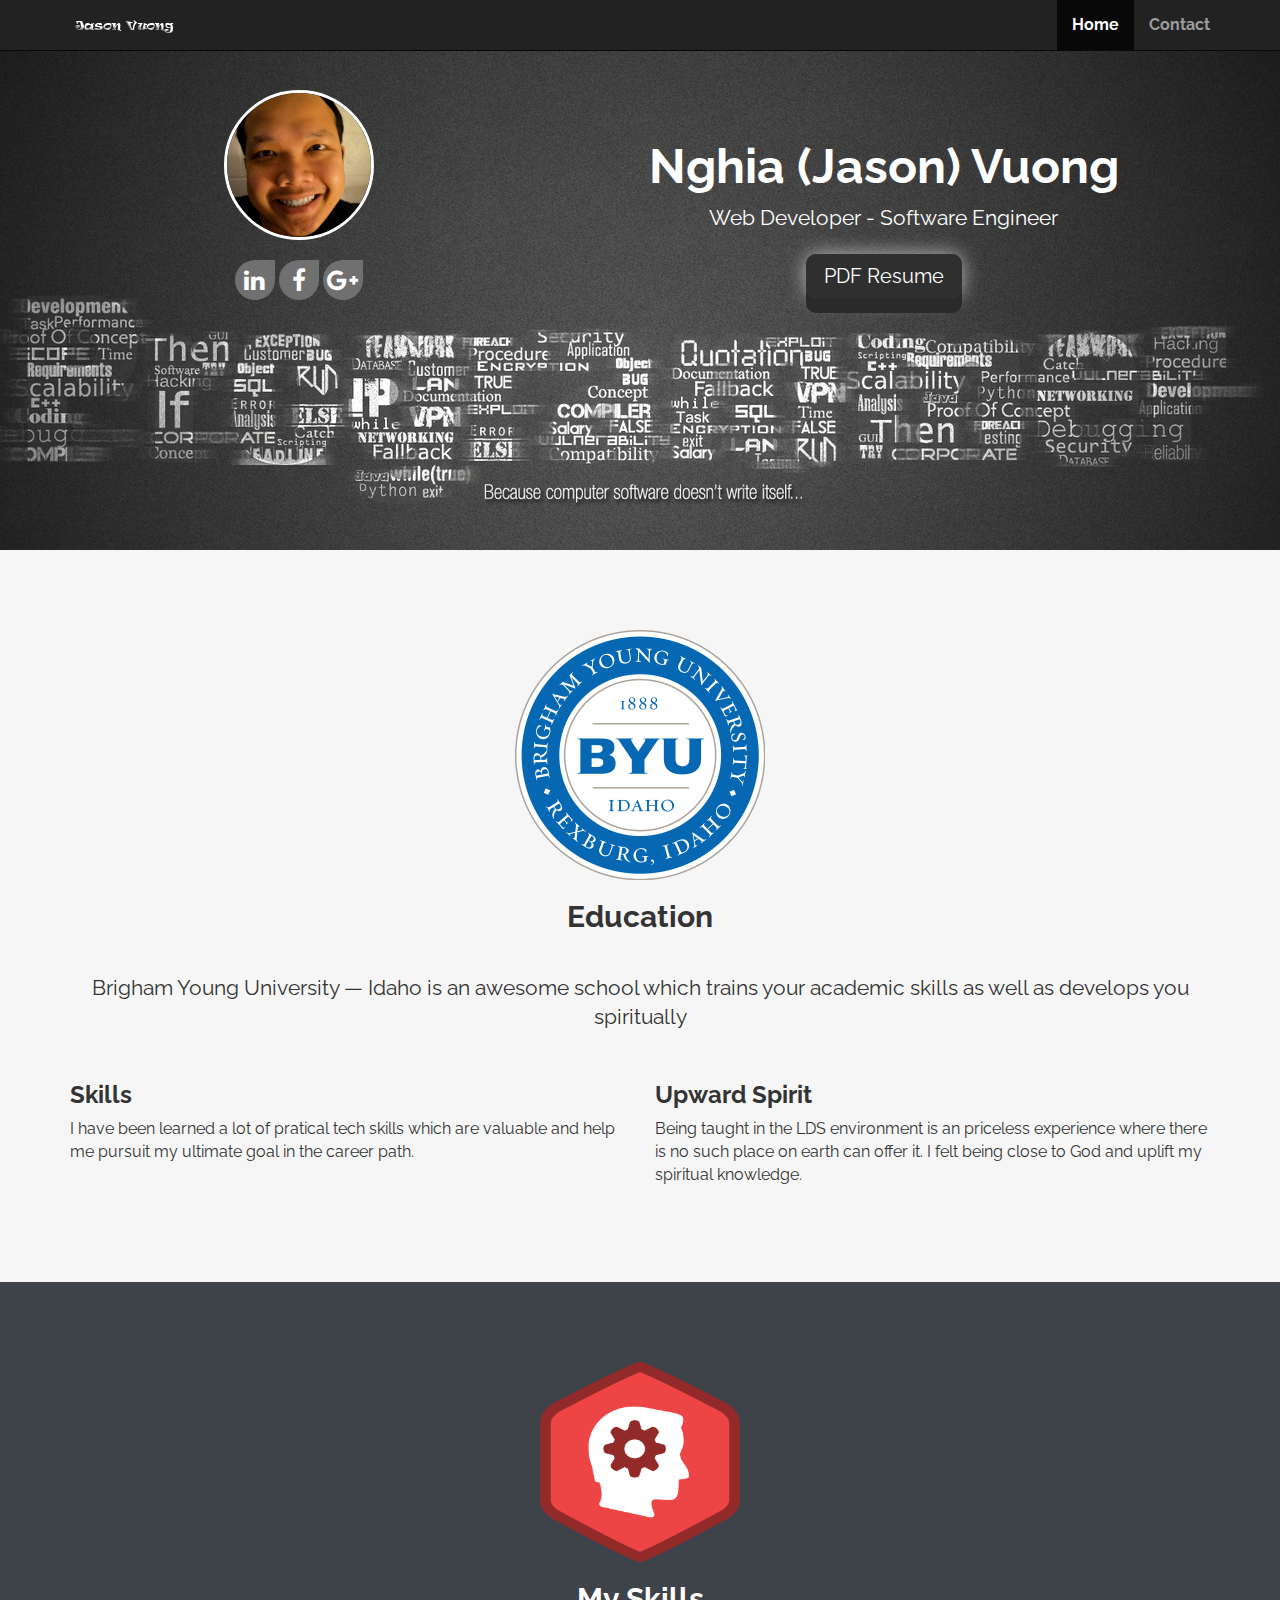
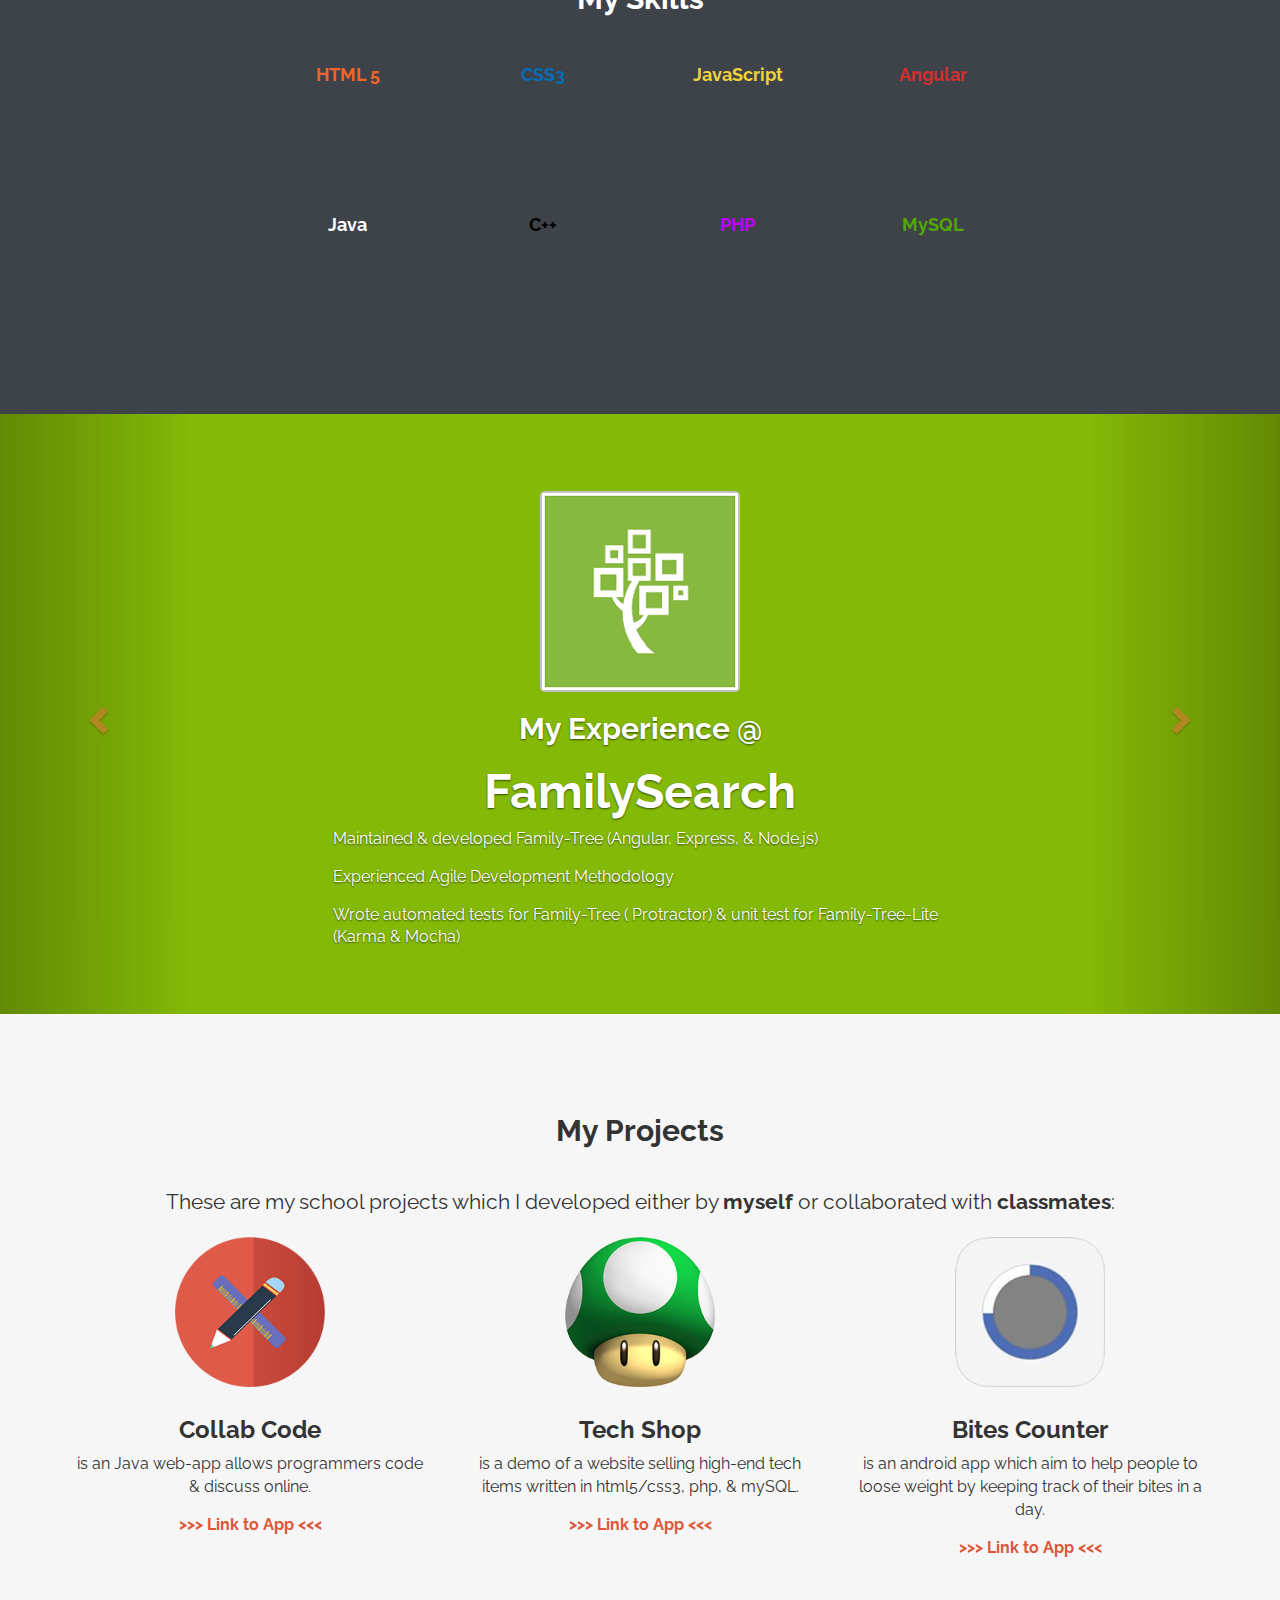
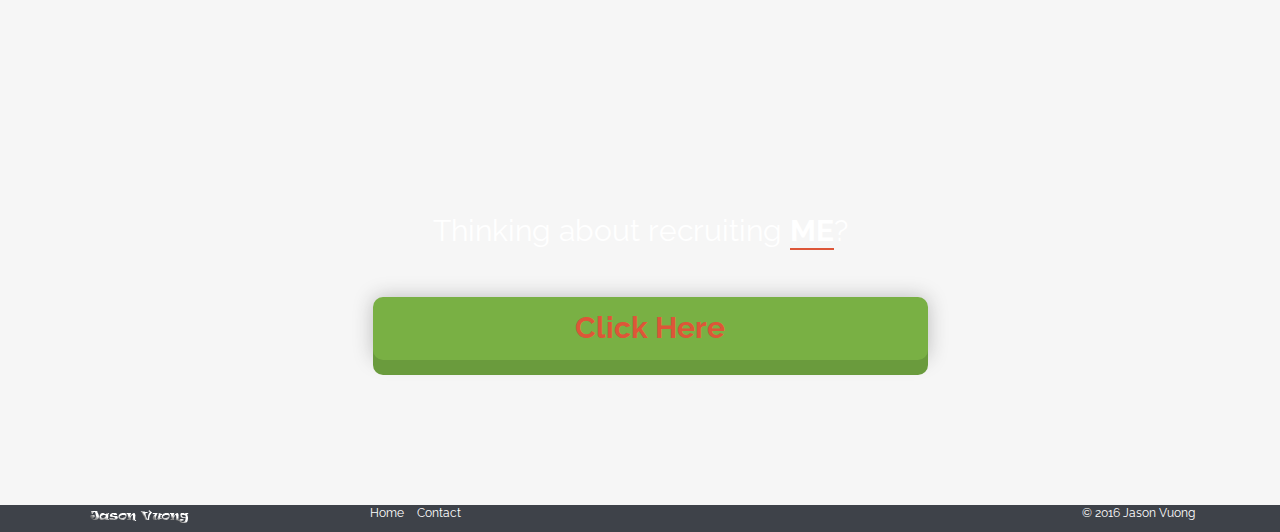
==== commit 827bf6e3: "update skills & doc resume" ====
--- a/index.html
+++ b/index.html
@@ -69,7 +69,7 @@
             <h1>Nghia (Jason) Vuong</h1>
             <p class="lead">Web Developer &dash; Software Engineer</p>
             <!-- <p><a href="contact.html" class="btn btn-lg btn-black">PDF Resume</a></p> -->
-            <p style="padding-bottom:20px;"><a href="./assets/docs/NghiasResume.pdf" class="btn-black-custom">PDF Resume</a></p>
+            <p style="padding-bottom:20px;"><a href="./assets/docs/NghiasResume.pdf" class="btn-black-custom" target="blanks">PDF Resume</a></p>
 
           </div> <!-- col -->
         </div> <!-- row -->
@@ -109,6 +109,7 @@
         <h2>My Skills</h2>
       </div> <!-- section-header -->
       <div class="row skills">
+        <div class="col-sm-2"></div>
         <div class="col-sm-2">
           <!-- <img class="skill" src="./assets/img/html5.png"> -->
           <h4 id="html5-color">HTML 5</h4>
@@ -129,6 +130,11 @@
           <h4 id="angular-color">Angular</h4>
           <div id="angular" class="circlepbar"></div>
         </div> <!-- col -->
+        <div class="col-sm-2"></div>
+      </div> <!-- row -->
+
+      <div class="row skills">
+        <div class="col-sm-2"></div>
         <div class="col-sm-2">
           <!-- <img class="skill" src="./assets/img/cpp.png"> -->
           <h4 id="java-color">Java</h4>
@@ -139,6 +145,17 @@
           <h4 id="cpp-color">C++</h4>
           <div id="cpp" class="circlepbar"></div>
         </div> <!-- col -->
+        <div class="col-sm-2">
+          <!-- <img class="skill" src="./assets/img/angular.png"> -->
+          <h4 id="php-color">PHP</h4>
+          <div id="php" class="circlepbar"></div>
+        </div> <!-- col -->
+        <div class="col-sm-2">
+          <!-- <img class="skill" src="./assets/img/angular.png"> -->
+          <h4 id="mysql-color">MySQL</h4>
+          <div id="mysql" class="circlepbar"></div>
+        </div> <!-- col -->
+        <div class="col-sm-2"></div>
       </div> <!-- row -->
     </div> <!-- container -->
   </section> <!-- END COURSE FEATURES -->
--- a/assets/css/custom.css
+++ b/assets/css/custom.css
@@ -152,7 +152,7 @@
   margin: 10px;
   top: 10px;
   padding: 10px;
-  font-size: 36px;
+  font-size: 30px;
   border-radius: 10px;
   box-shadow: 0px 15px 0px 0px #6a9b3d, 0px 0px 20px 0px #bbb;
   transition: all 0.2s;
@@ -431,12 +431,22 @@
 }
 
 #course-features #java-color {
+	color: #FFFFFF;
+}
+
+#course-features #cpp-color {
+	color: #000000;
+}
+
+#course-features #php-color {
 	color: #BF00FE;
 }
 
-#course-features #cpp-color {
+#course-features #mysql-color {
 	color: #51A900;
 }
+
+
 
 /*#course-features .skill {
 	height: 75px;
@@ -482,6 +492,16 @@
 
 #experience .expSAC {
 	background: #D32F2E;
+}
+
+#experience #myCarousel .carousel-caption p{
+	margin-left: auto;
+	margin-right: auto;
+	width: 80%;
+}
+
+#experience #myCarousel p {
+	text-align: left;
 }
 
 #project-features {
@@ -869,6 +889,9 @@
 	#experience .carousel-caption-logo {
 		display: none;
 	}
+	#experience #myCarousel .carousel-caption h2 {
+		display: none;
+	}
 }
 
 /*iPhone 5 and Smartphone 5''*/
@@ -895,4 +918,9 @@
 	#experience .carousel-caption-logo {
 		display: none;
 	}
-}
+
+	#experience #myCarousel .carousel-caption p,
+	#experience #myCarousel .carousel-caption h2 {
+		display: none;
+	}
+}
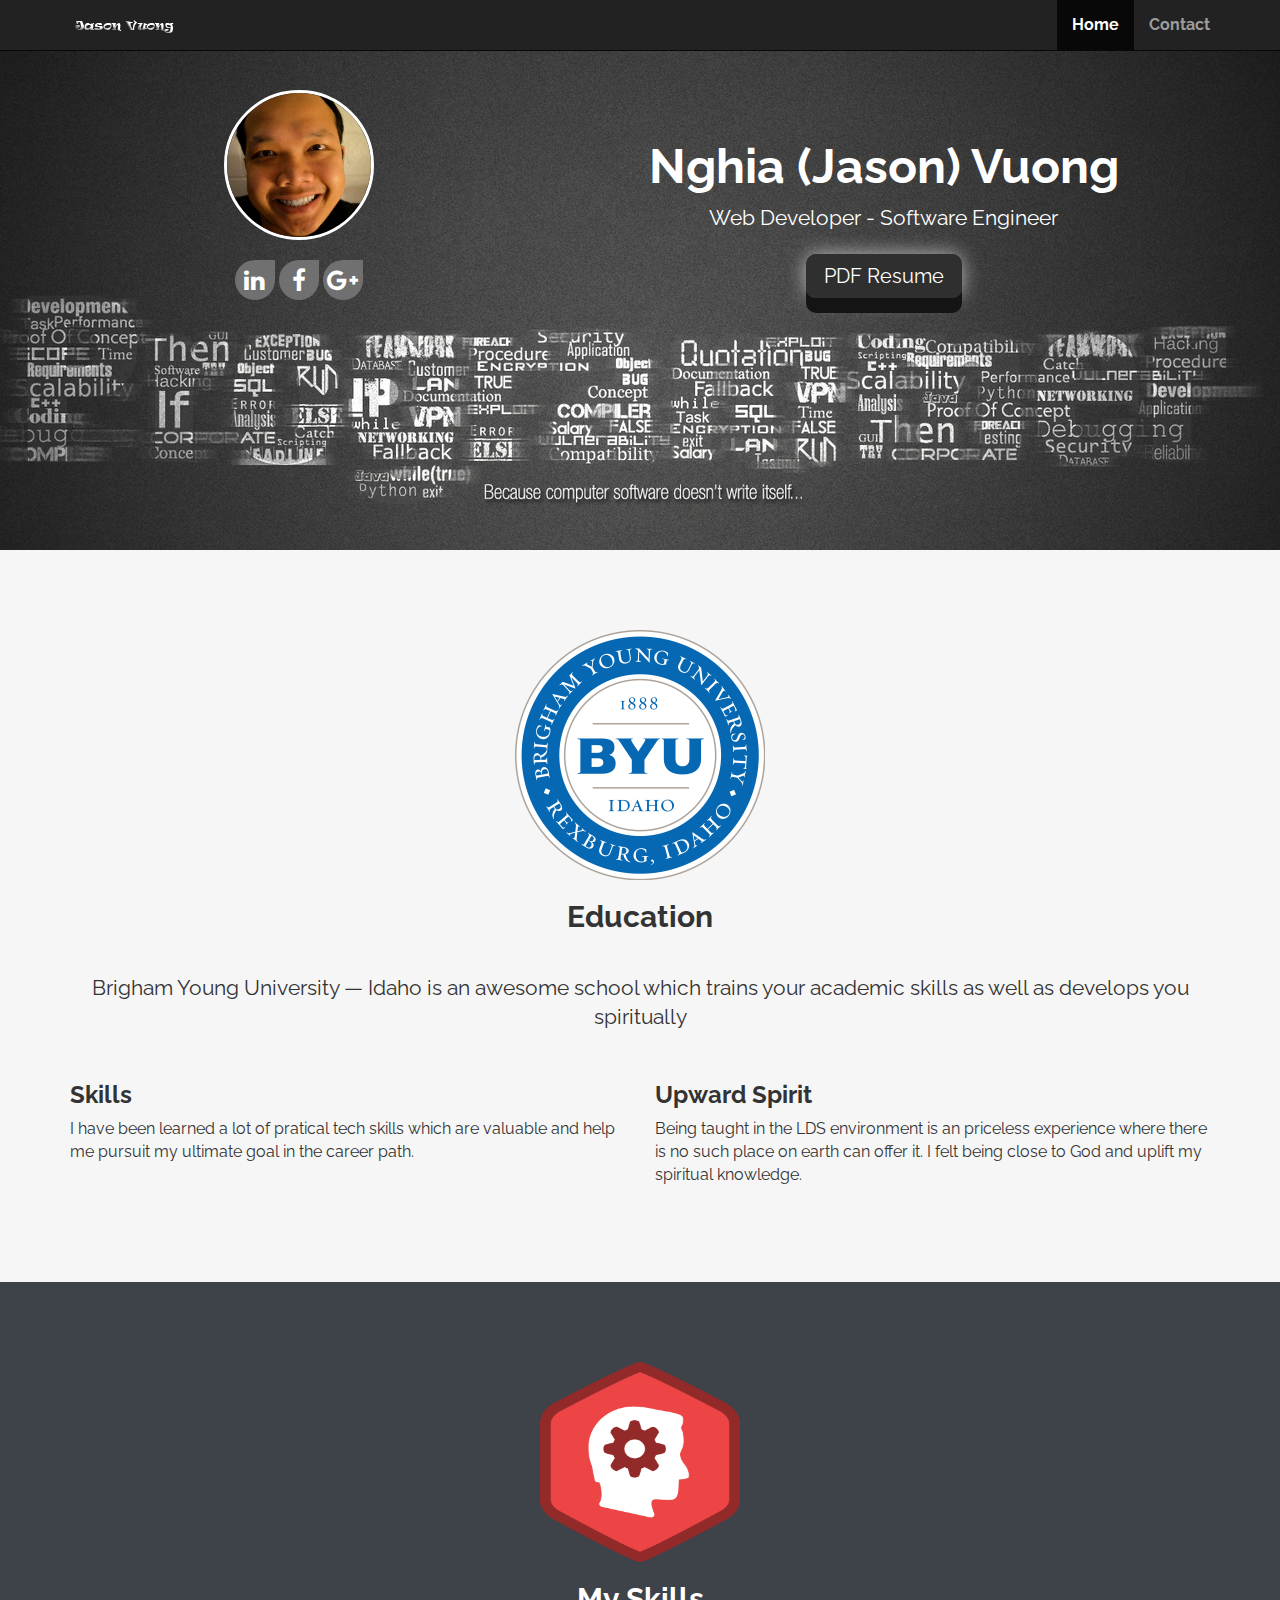
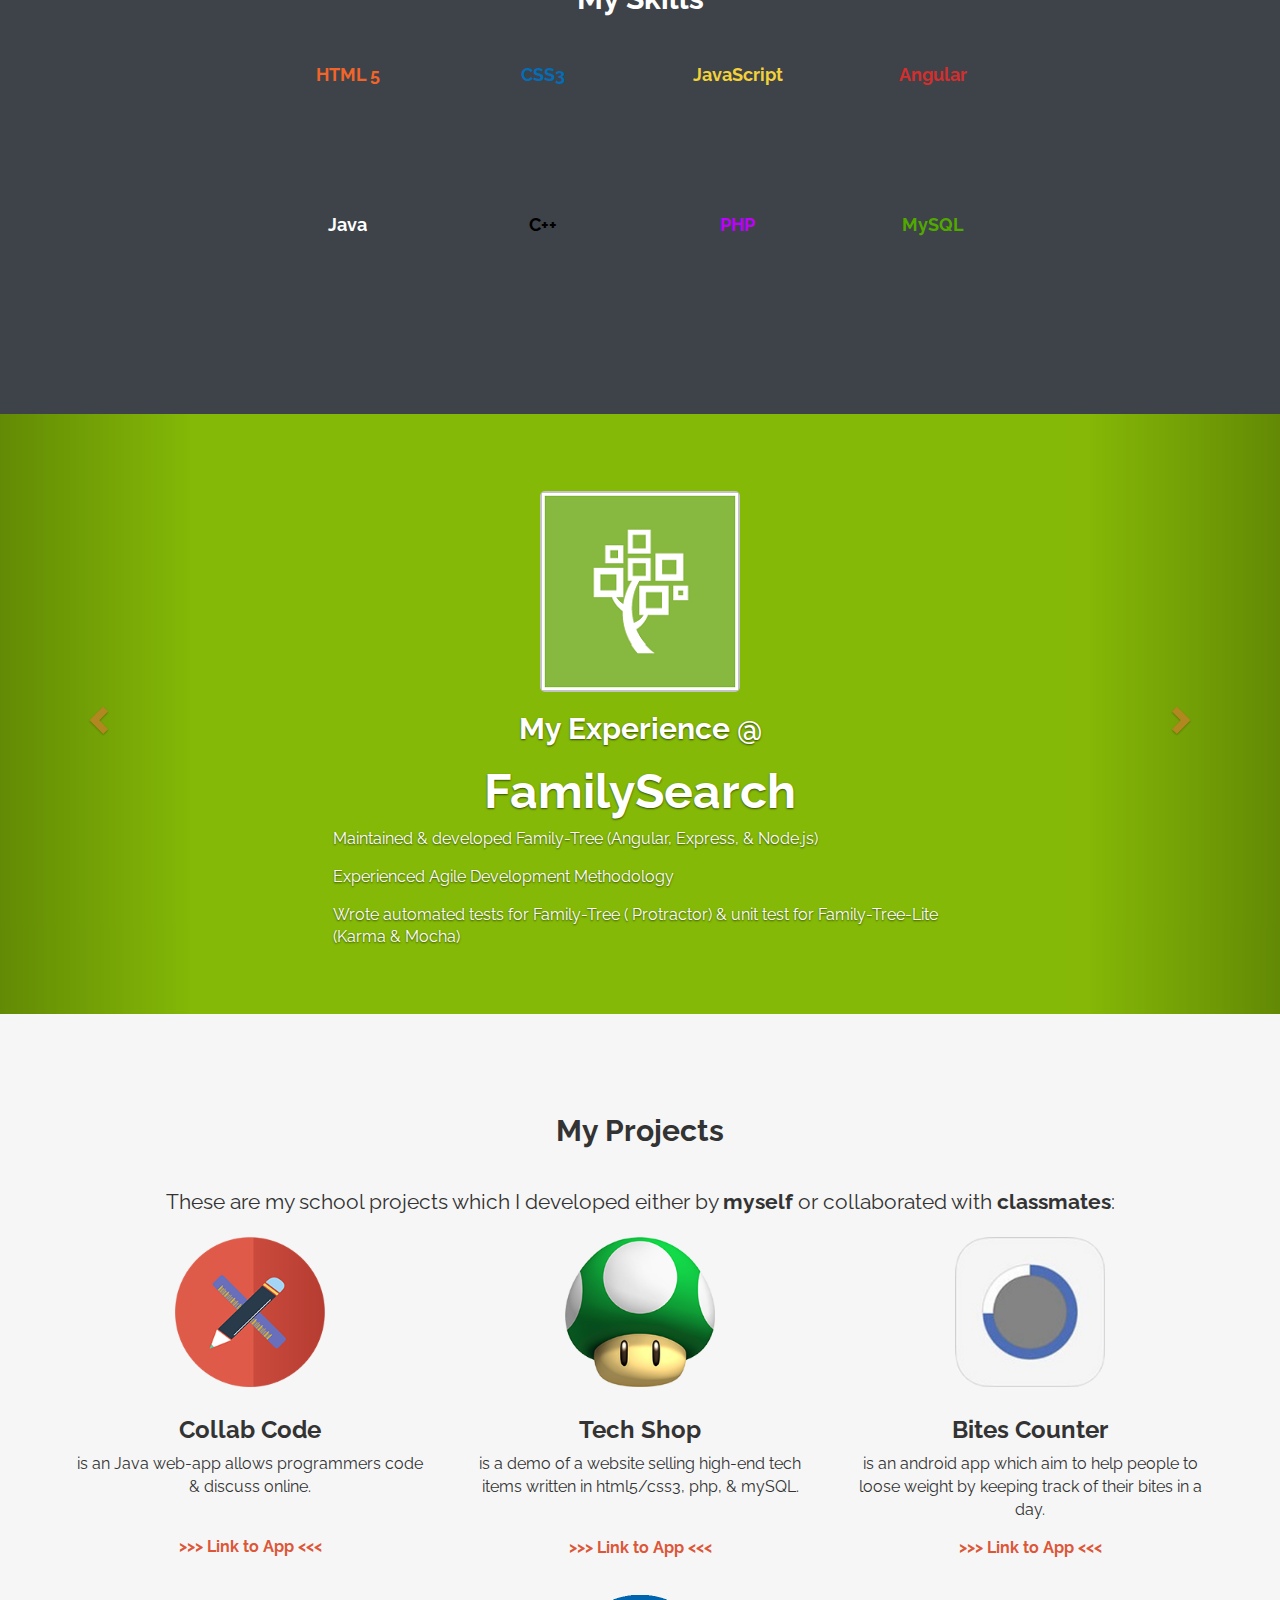
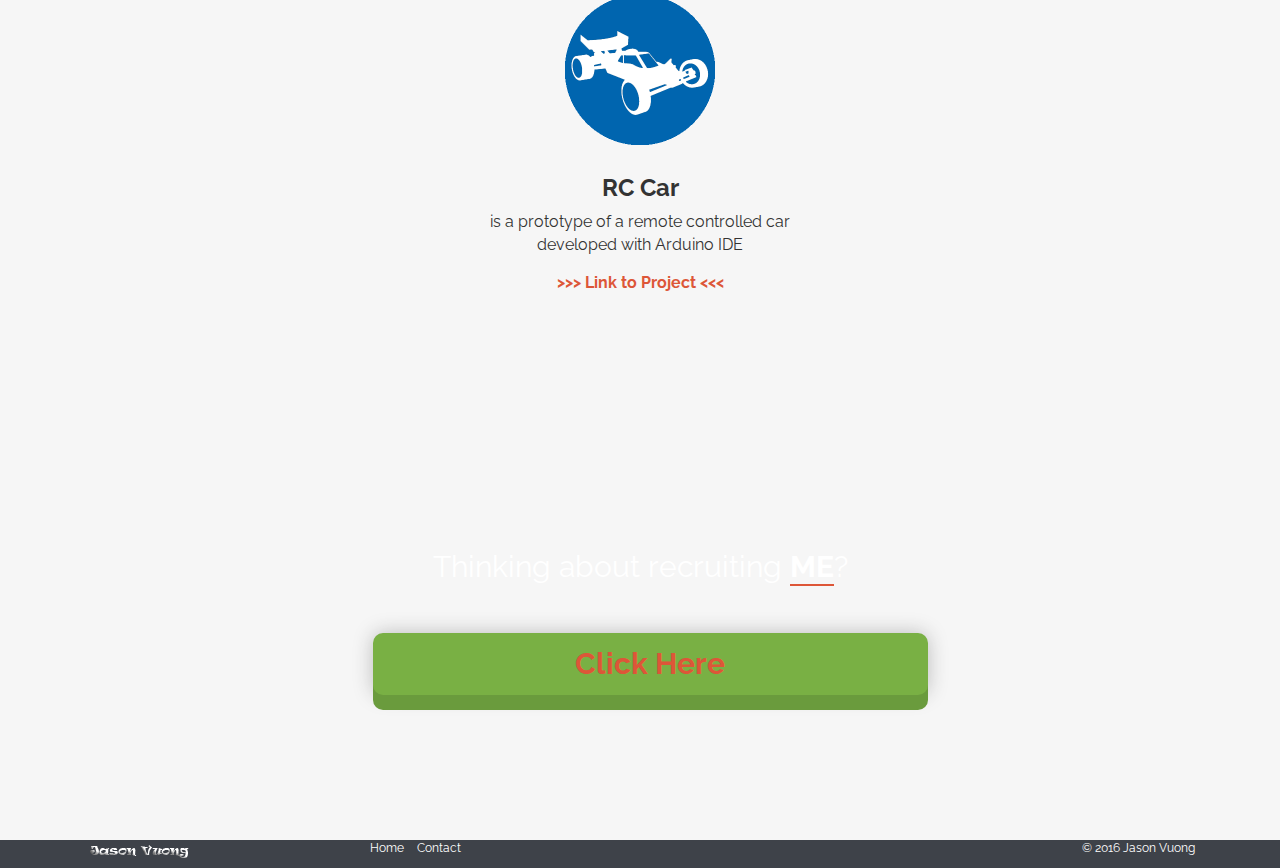
==== commit 3c2a24a0: "Added Senior Project to my sites" ====
--- a/index.html
+++ b/index.html
@@ -236,15 +236,15 @@
           </a>
           <h3>Collab Code</h3>
           <p>is an Java web-app allows programmers code &amp; discuss online.</p>
-          <a href="http://javawebapp1-cs313vuonghia.rhcloud.com/appstore.html"><p class="blink">>>> Link to App <<<</p></a>
-        </div> <!-- col -->
-        <div class="col-sm-4">
-          <a href="http://www.vuonghia.com/project.php">
+          <a href="http://javawebapp1-cs313vuonghia.rhcloud.com/appstore.html"><p class="blink" style="margin-top:37px;">>>> Link to App <<<</p></a>
+        </div> <!-- col -->
+        <div class="col-sm-4">
+          <a href="./project.php">
             <img class="project-logo" src="./assets/img/techshop-icon.png" alt="Code" height="150" width="150">
           </a>
           <h3>Tech Shop</h3>
           <p>is a demo of a website selling high-end tech items written in html5/css3, php, &amp; mySQL.</p>
-          <a href="http://www.vuonghia.com/project.php"><p class="blink">>>> Link to App <<<</p></a>
+          <a href="./project.php"><p class="blink" style="margin-top:38px;">>>> Link to App <<<</p></a>
         </div> <!-- col -->
         <div class="col-sm-4">
           <a href="https://drive.google.com/uc?export=download&id=0Bxt0QLwChzNXS2ZoVUhaY2U3Mnc">
@@ -255,6 +255,22 @@
           <a href="https://drive.google.com/uc?export=download&id=0Bxt0QLwChzNXS2ZoVUhaY2U3Mnc"><p class="blink">>>> Link to App <<<</p></a>
         </div> <!-- col -->
       </div> <!-- row -->
+
+      <div class="row">
+        <div class="col-sm-4">
+        </div> <!-- col -->
+        <div class="col-sm-4">
+          <a href="./senior_project.html">
+            <img class="project-logo" src="./assets/img/senior_project/logo.png" alt="Code" height="150" width="150">
+          </a>
+          <h3>RC Car</h3>
+          <p>is a prototype of a remote controlled car developed with Arduino IDE</p>
+          <a href="./senior_project.html"><p class="blink">>>> Link to Project <<<</p></a>
+        </div> <!-- col -->
+        <div class="col-sm-4">
+        </div> <!-- col -->
+      </div> <!-- row -->
+
     </div> <!-- container -->
   </section> <!-- END PROECT FEATURES -->
 
--- a/assets/css/custom.css
+++ b/assets/css/custom.css
@@ -121,7 +121,7 @@
   padding: 10px 18px 10px 18px;
   font-size: 20px;
   border-radius: 10px;
-  box-shadow: 0px 15px 0px 0px #2A2A2A, 0px 0px 20px 0px #bbb;
+  box-shadow: 0px 15px 0px 0px #151414, 0px 0px 20px 0px #bbb;
   transition: all 0.2s;
 }
 
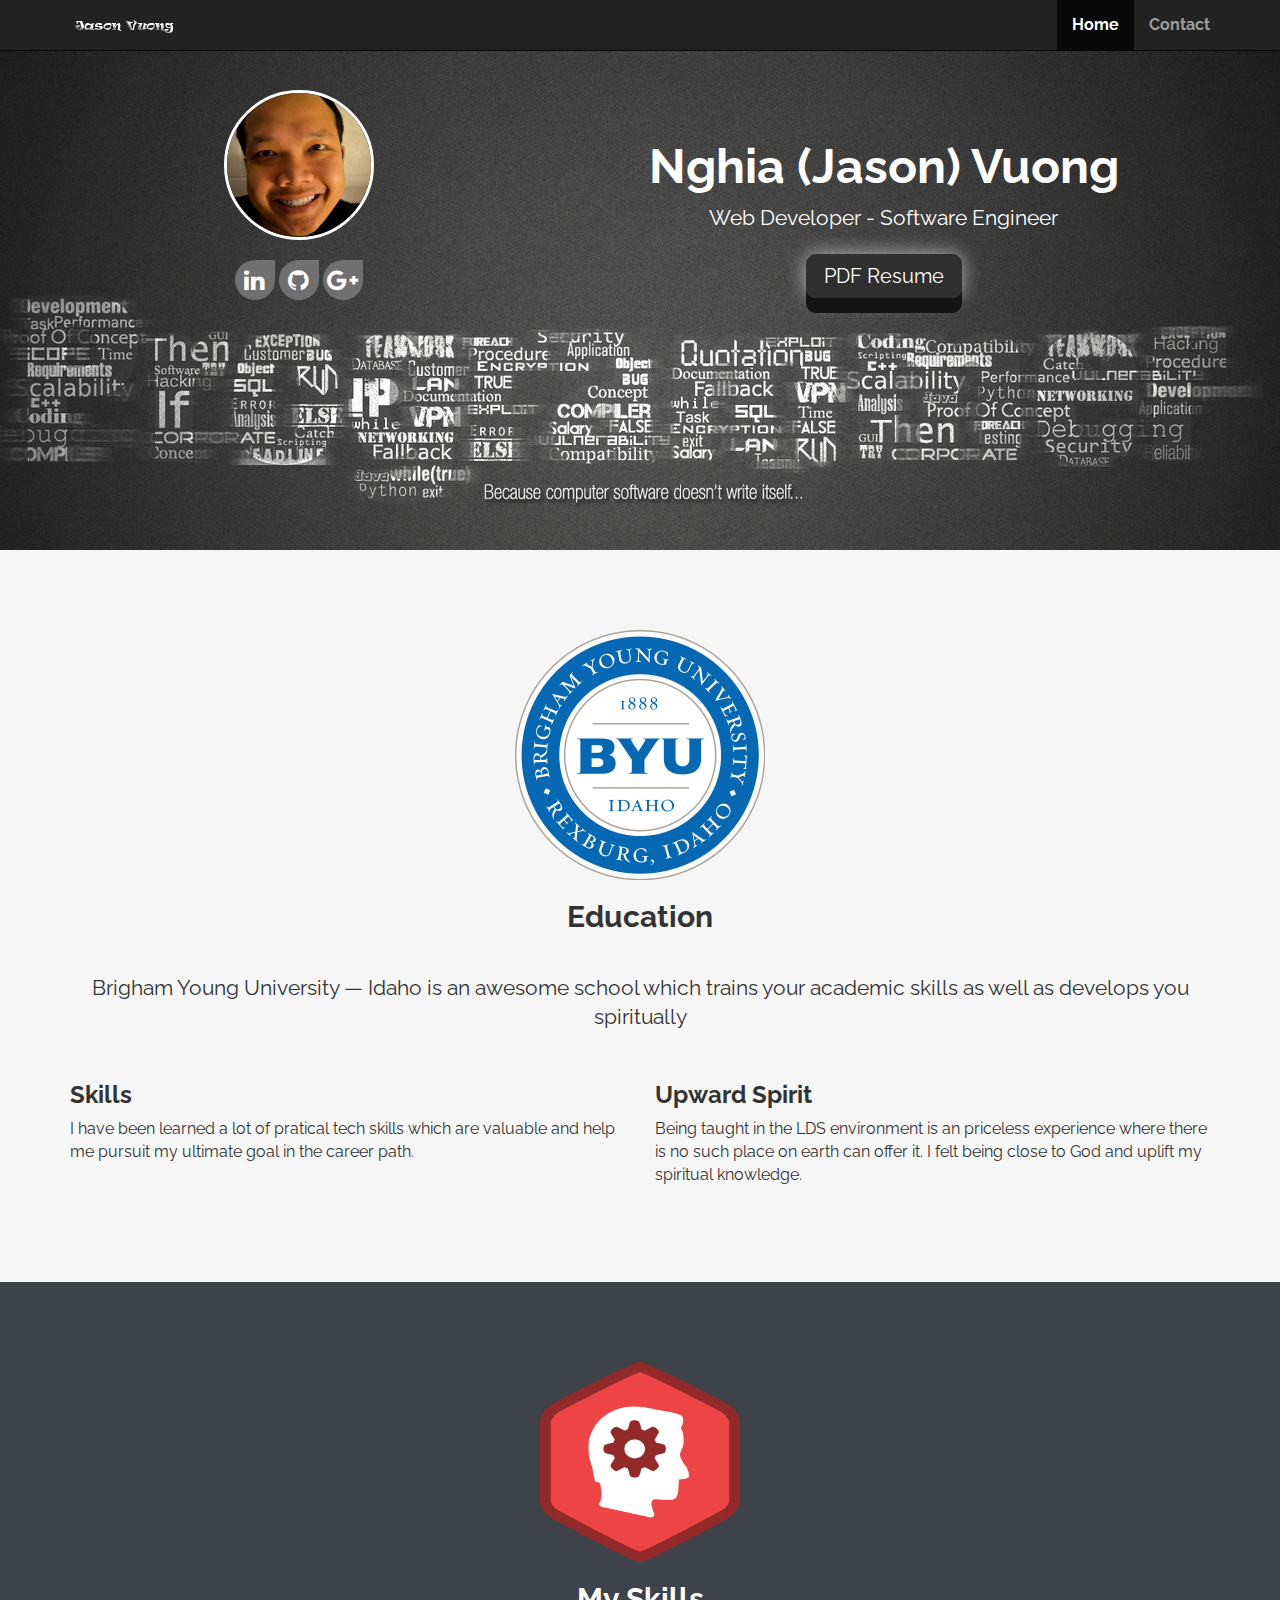
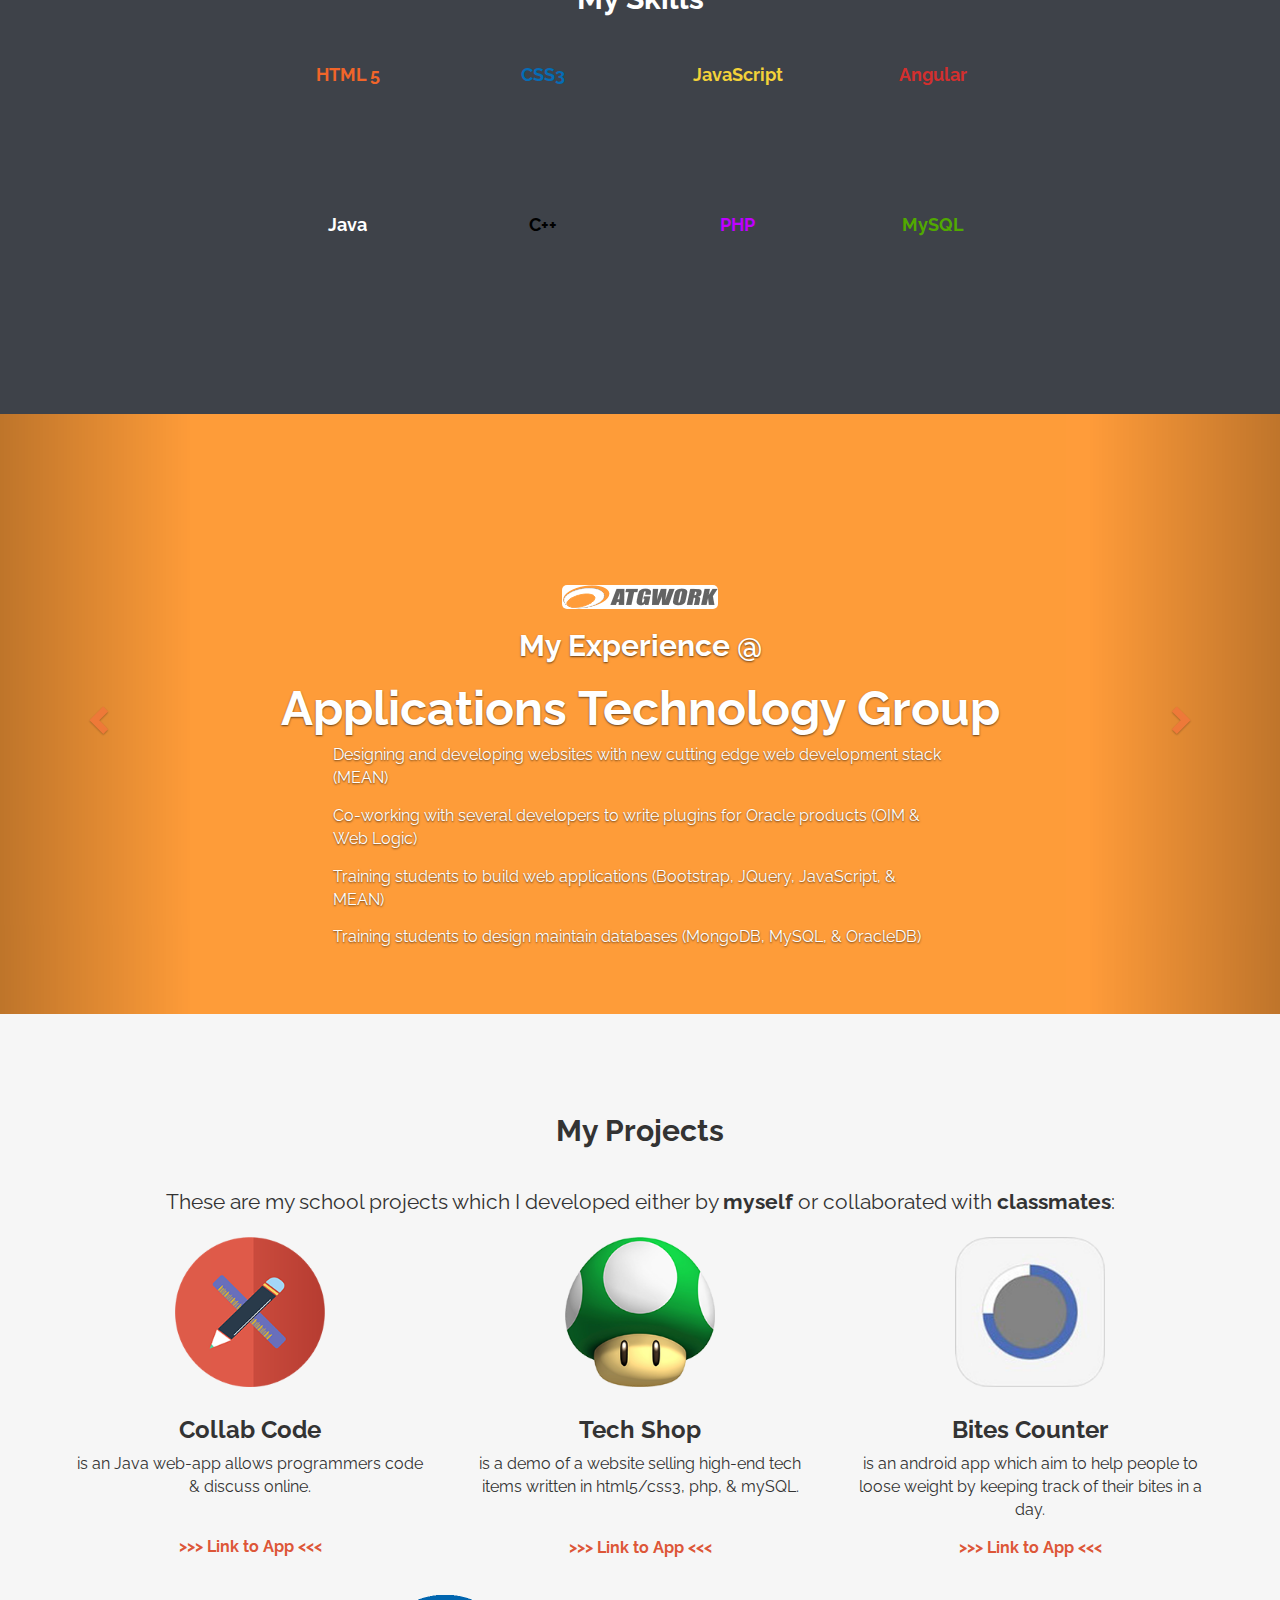
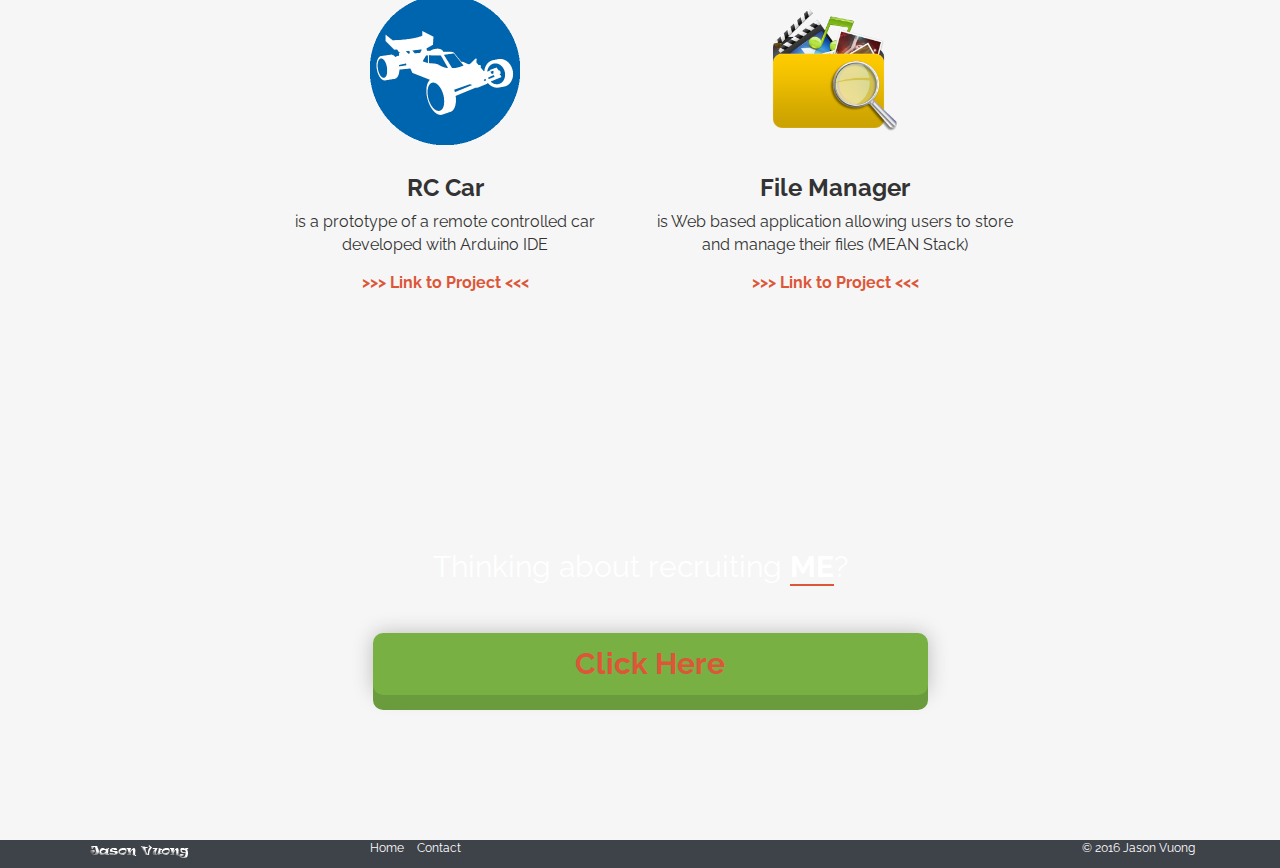
==== commit 30e986d1: "several updates: resume, add new project, add new workplace" ====
--- a/index.html
+++ b/index.html
@@ -61,7 +61,7 @@
             <img id="hero-logo" src="./assets/img/logo_badge.jpg" class="logo">
             <div class="hero-social">
               <a href="https://www.linkedin.com/in/vuonghia" target="_blank" class="badge social linkedin"><i class="fa fa-linkedin"></i></a>
-              <a href="https://facebook.com/vuonghia" target="_blank" class="badge social facebook"><i class="fa fa-facebook"></i></a>
+              <a href="https://github.com/vuonghia/" target="_blank" class="badge social github"><i class="fa fa-github"></i></a>
               <a href="https://plus.google.com/103806041655367864148/about" target="_blank" class="badge social gplus"><i class="fa fa-google-plus"></i></a>
             </div>
           </div> <!-- col -->
@@ -160,7 +160,6 @@
     </div> <!-- container -->
   </section> <!-- END COURSE FEATURES -->
 
-
   <!-- EXPERIENCE -->
   <div id="experience">
       <div id="myCarousel" class="carousel slide" data-ride="carousel">
@@ -171,7 +170,21 @@
               <li data-target="#myCarousel" data-slide-to="2" class=""></li>
             </ol> -->
             <div class="carousel-inner" role="listbox">
-              <div class="item active expFS">
+              <div class="item active expATGWORK">
+                <img class="first-slide" src="./assets/img/expATGWORK.jpg" alt="ATG Work">
+                <div class="container">
+                  <div class="carousel-caption">
+                    <img class="carousel-caption-logo" src="./assets/img/atgwork.gif" alt="fs-logo">
+                    <h2>My Experience &commat;</h2>
+                    <h1>Applications Technology Group</h1>
+                    <p>Designing and developing websites with new cutting edge web development stack (MEAN)</p>
+                    <p>Co-working with several developers to write plugins for Oracle products (OIM &amp; Web Logic)</p>
+                    <p>Training students to build web applications (Bootstrap, JQuery, JavaScript, &amp; MEAN)</p>
+                    <p>Training students to design maintain  databases (MongoDB, MySQL, &amp; OracleDB)</p>
+                  </div>
+                </div>
+              </div>
+              <div class="item expFS">
                 <img class="first-slide" src="./assets/img/expFS.jpg" alt="FamilySearch">
                 <div class="container">
                   <div class="carousel-caption">
@@ -231,43 +244,51 @@
 
       <div class="row">
         <div class="col-sm-4">
-          <a href="http://javawebapp1-cs313vuonghia.rhcloud.com/appstore.html">
+          <a href="http://javawebapp1-cs313vuonghia.rhcloud.com/appstore.html" target="_blank">
             <img class="project-logo" src="./assets/img/icon-design.png" alt="Design" height="150" width="150">
           </a>
           <h3>Collab Code</h3>
           <p>is an Java web-app allows programmers code &amp; discuss online.</p>
-          <a href="http://javawebapp1-cs313vuonghia.rhcloud.com/appstore.html"><p class="blink" style="margin-top:37px;">>>> Link to App <<<</p></a>
-        </div> <!-- col -->
-        <div class="col-sm-4">
-          <a href="./project.php">
+          <a href="http://javawebapp1-cs313vuonghia.rhcloud.com/appstore.html" target="_blank"><p class="blink" style="margin-top:37px;">>>> Link to App <<<</p></a>
+        </div> <!-- col -->
+        <div class="col-sm-4">
+          <a href="./project.php" target="_blank">
             <img class="project-logo" src="./assets/img/techshop-icon.png" alt="Code" height="150" width="150">
           </a>
           <h3>Tech Shop</h3>
           <p>is a demo of a website selling high-end tech items written in html5/css3, php, &amp; mySQL.</p>
-          <a href="./project.php"><p class="blink" style="margin-top:38px;">>>> Link to App <<<</p></a>
-        </div> <!-- col -->
-        <div class="col-sm-4">
-          <a href="https://drive.google.com/uc?export=download&id=0Bxt0QLwChzNXS2ZoVUhaY2U3Mnc">
+          <a href="./project.php" target="_blank"><p class="blink" style="margin-top:38px;">>>> Link to App <<<</p></a>
+        </div> <!-- col -->
+        <div class="col-sm-4">
+          <a href="https://drive.google.com/open?id=0Bxt0QLwChzNXeEJ5NHNJNHVmamM" target="_blank">
             <img class="project-logo" src="./assets/img/bites-counter.png" alt="CMS" height="150" width="150">
           </a>
           <h3>Bites Counter</h3>
           <p>is an android app which aim to help people to loose weight by keeping track of their bites in a day.</p>
-          <a href="https://drive.google.com/uc?export=download&id=0Bxt0QLwChzNXS2ZoVUhaY2U3Mnc"><p class="blink">>>> Link to App <<<</p></a>
+          <a href="https://drive.google.com/open?id=0Bxt0QLwChzNXeEJ5NHNJNHVmamM" target="_blank"><p class="blink">>>> Link to App <<<</p></a>
         </div> <!-- col -->
       </div> <!-- row -->
 
       <div class="row">
-        <div class="col-sm-4">
-        </div> <!-- col -->
-        <div class="col-sm-4">
-          <a href="./senior_project.html">
+        <div class="col-sm-2">
+        </div> <!-- col -->
+        <div class="col-sm-4">
+          <a href="./senior_project.html" target="_blank">
             <img class="project-logo" src="./assets/img/senior_project/logo.png" alt="Code" height="150" width="150">
           </a>
           <h3>RC Car</h3>
           <p>is a prototype of a remote controlled car developed with Arduino IDE</p>
-          <a href="./senior_project.html"><p class="blink">>>> Link to Project <<<</p></a>
-        </div> <!-- col -->
-        <div class="col-sm-4">
+          <a href="./senior_project.html" target="_blank"><p class="blink">>>> Link to Project <<<</p></a>
+        </div> <!-- col -->
+        <div class="col-sm-4">
+          <a href="http://www.my5manager.com" target="_blank">
+            <img class="project-logo" src="./assets/img/file-manager.png" alt="Code" height="150" width="150">
+          </a>
+          <h3>File Manager</h3>
+          <p>is Web based application allowing users to store and manage their files (MEAN Stack)</p>
+          <a href="http://www.my5manager.com" target="_blank"><p class="blink">>>> Link to Project <<<</p></a>
+        </div> <!-- col -->
+        <div class="col-sm-2">
         </div> <!-- col -->
       </div> <!-- row -->
 
--- a/assets/css/custom.css
+++ b/assets/css/custom.css
@@ -204,6 +204,9 @@
 .badge.social.facebook:hover {
 	background:#3b5998;
 }
+.badge.social.github:hover {
+	background:#222222;
+}
 .badge.social.gplus:hover {
 	background:#db4b39;
 }
@@ -479,6 +482,11 @@
 	-webkit-border-radius: 5px;
 	-moz-border-radius: 5px;
 	border-radius: 5px;
+}
+
+#experience .expATGWORK {
+	background: #FF9C3A;
+	background-repeat: repeat-x;
 }
 
 #experience .expFS {
